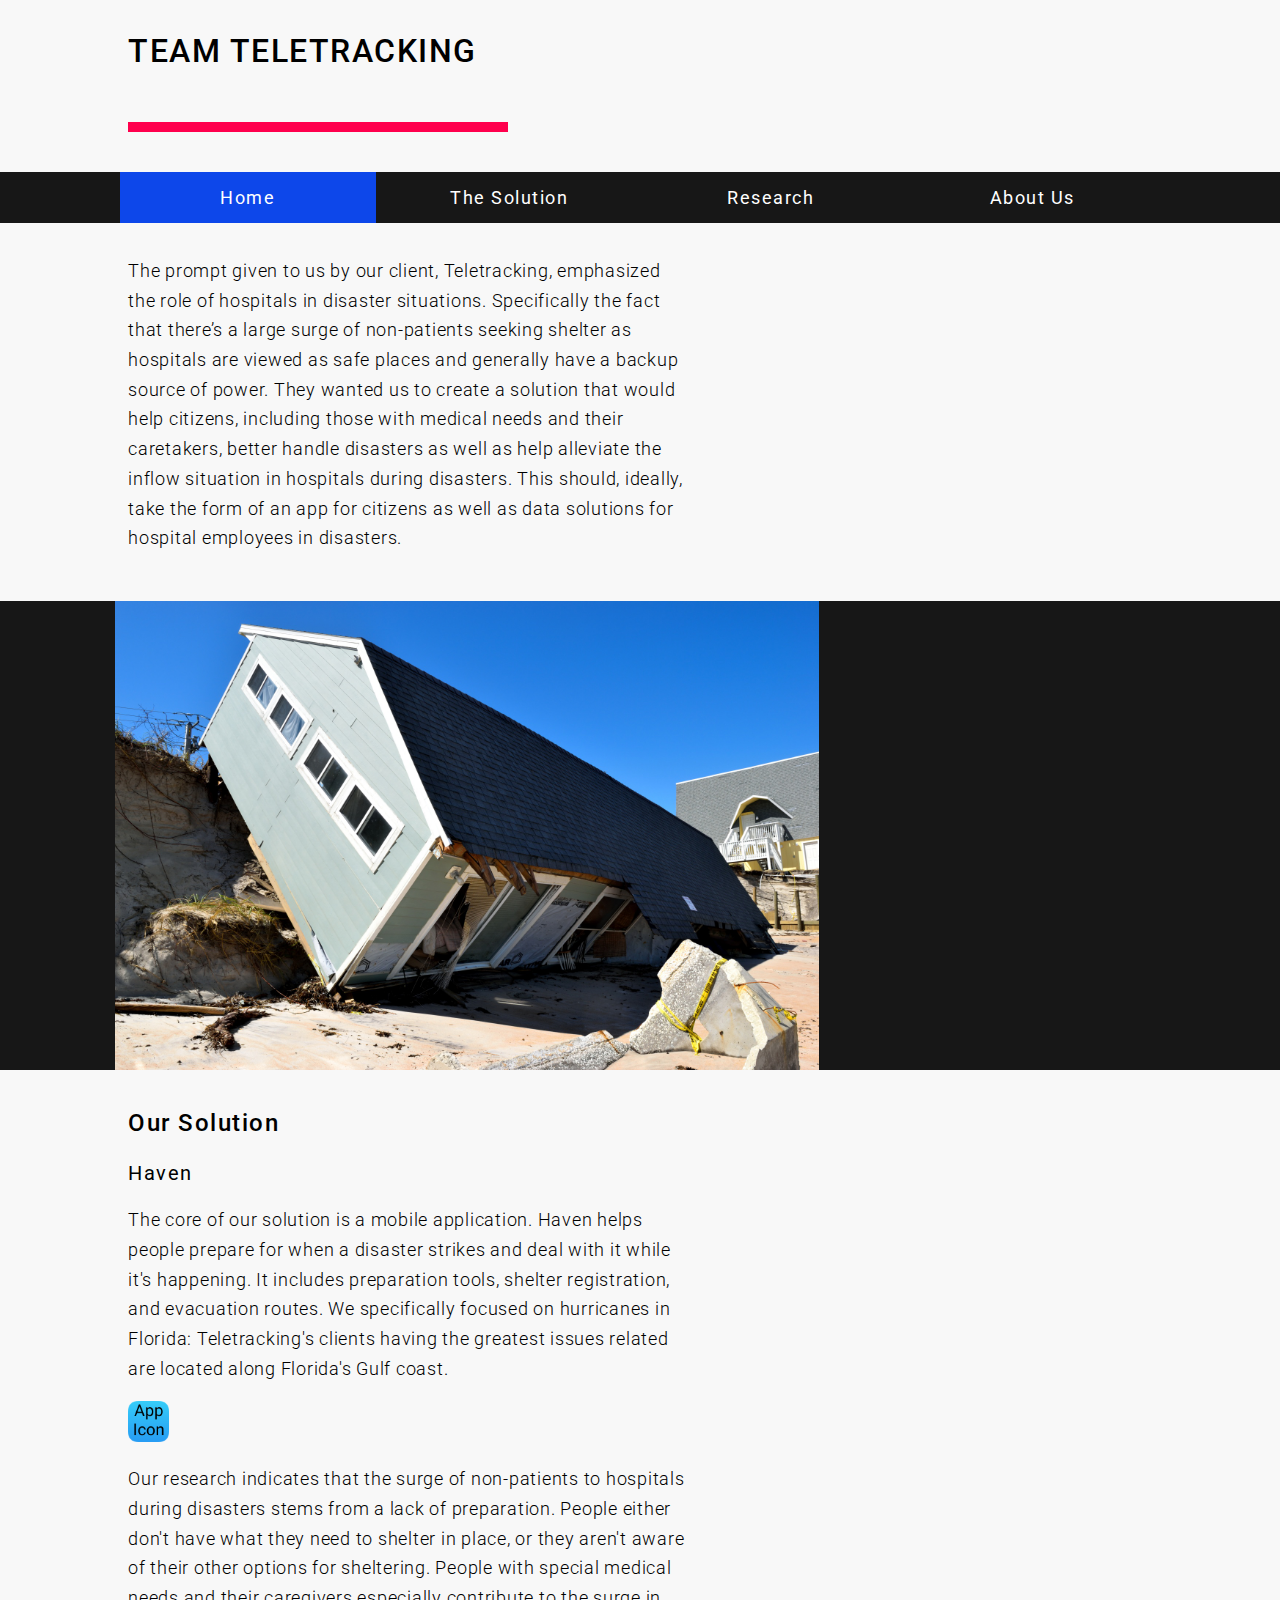
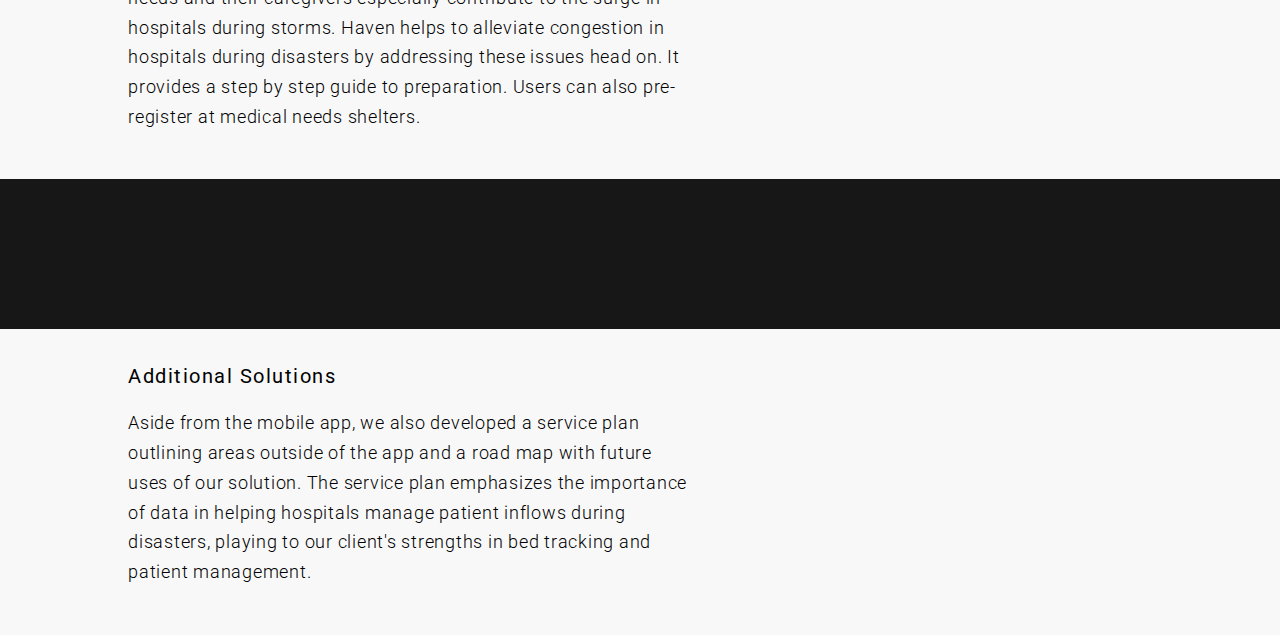
==== index.html @ e051af1b "Add files via upload" ====
<!DOCTYPE html>
<html>
    <head>
        <title>Home - Teletracking</title>
        <link rel="stylesheet" href="css/style.css" />
        <link href="https://fonts.googleapis.com/css?family=Roboto:300,300i,400,500" rel="stylesheet">
    </head>

    <body>
        <header>
            <div id="headerID">
                <p>TEAM TELETRACKING</p>

                <!-- Pink Bar -->
                <p><img id="pinkBar" src="images/pinkBar.png"/></p>
            </div>
        </header>

        <!-- Nav Bar -->
        <div id="navbar">
            <a href="index.html" class="active">Home</a>
            <a href="theSolution.html">The Solution</a>
            <a href="research.html">Research</a>
            <a href="aboutUs.html">About Us</a>
        </div>

        <!--  Quote
        <section id="quote">
            <div class="hQuote">"We didn't want to turn any uninjured people away, so we ended up with 1,000 more people than we expected"</div>
            <div class="hQuoteSource">Executive Director of Patient Capacity, Gulf Coast FL Hospital</div>
        </section> -->

        <!-- The Problem -->
        <section id="theProblem">
            <p class="text">The prompt given to us by our client, Teletracking, emphasized the role of hospitals in disaster situations. Specifically the fact that there’s a large surge of non-patients seeking shelter as hospitals are viewed as safe places and generally have a backup source of power. They wanted us to create a solution that would help citizens, including those with medical needs and their caretakers, better handle disasters as well as help alleviate the inflow situation in hospitals during disasters. This should, ideally, take the form of an app for citizens as well as data solutions for hospital employees in disasters.</p>
        </section>

        <!-- Break Banner -->
        <div class="banner"><image class="bannerImage" id="houseFall" src="images/house.jpg" alt=""/></div>

        <!-- App Summary-->
        <section id="theSolutionSummary">
            <p class="heading">Our Solution</p>
            <p class="subHeading">Haven</p>
            <p class="text">The core of our solution is a mobile application. Haven helps people prepare for when a disaster strikes and deal with it while it's happening. It includes preparation tools, shelter registration, and evacuation routes. We specifically focused on hurricanes in Florida: Teletracking's clients having the greatest issues related are located along Florida's Gulf coast.</p>
            <div class="appIcon"><img id="appIcon" src="images/appIcon.png"/></div>
            <p class="text">Our research indicates that the surge of non-patients to hospitals during disasters stems from a lack of preparation. People either don't have what they need to shelter in place, or they aren't aware of their other options for sheltering. People with special medical needs and their caregivers especially contribute to the surge in hospitals during storms. Haven helps to alleviate congestion in hospitals during disasters by addressing these issues head on. It provides a step by step guide to preparation.  Users can also pre-register at medical needs shelters.</p>
        </section>


        <!-- Break Banner -->
        <div class="banner"><video class="bannerImage" id="" src="videos/" type="video/mp4" alt=""/></div>

        <!-- Additional Solution Summary-->
        <section id="addSolutionSummary">
            <p class="subHeading">Additional Solutions</p>
            <p class="text">Aside from the mobile app, we also developed a service plan outlining areas outside of the app and a road map with future uses of our solution. The service plan emphasizes the importance of data in helping hospitals manage patient inflows during disasters, playing to our client's strengths in bed tracking and patient management.</p>
        </section>
    </body>

        <!-- javascript -->
        <script type="text/javascript" src="js/lightbox.js"></script>
        <script type="text/javascript" src="js/navbar.js"></script>
</html>
---- css/style.css ----
/*********** UNIVERSALS ************/
body {
    margin: 0;
    padding: 0;
    font-family: 'Roboto', sans-serif;
    letter-spacing: 1.5px;
    background-color: #F8F8F8;
}


/*********** HEADER ************/
header {
}

#headerID {
    font-weight: 500;
    font-size: 32px;
    padding-left: 10%;
}

#pinkBar {
    width: 380px;
}


/*********** NAV BAR ************/
#navbar{
    text-align: center;
    overflow: hidden;
    float: center;
    width: 100%;
    display: center;
    background-color: #171717;
}

#navbar a {
    display: inline-block;
    border: none;
    color: white;
    padding-top: 15px;
    padding-bottom: 15px;
    text-align: center;
    text-decoration: none;
    font-size: 18px;
    width: 20%;
}

#navbar a:hover {
    background-color: #C9C9C9;
    color: black;
}

#navbar a.active {
    background-color: #0D47EA;
    color: white;
}

/* Page content */
.content {
  padding: 16px;
}

/* The sticky class is added to the navbar with JS when it reaches its scroll position */
.sticky {
  position: fixed;
  top: 0;
  width: 100%;
}

/* Add some top padding to the page content to prevent sudden quick movement (as the navigation bar gets a new position at the top of the page (position:fixed and top:0) */
.sticky + .content {
  padding-top: 60px;
}


/*********** ALL BODY ************/
section {
    padding-left: 10%;
    padding-right: 10%;
    padding-top: 15px;
    padding-bottom: 30px;
}

.heading {
    font-size: 24px;
    font-weight: 500;
}

.subHeading {
    font-size: 20px;
    font-weight: 400;
}

.text {
    font-size: 18px;
    font-weight: 300;
    letter-spacing: .75px;
    line-height: 1.65;
    padding-right: 45%;
}

.blockList {
    display: grid;
}


/*********** LINKS ************/
.pageSections a {
    text-decoration: none;
    font-size: 20px;
    font-weight: 500;
    cursor: pointer;
}

.pageSections a:link {
    color: #0D47EA;
}

.pageSections a:visited {
    color: #0D47EA;
}

.pageSections a:hover {
    color: #C9C9C9;
}


/*********** BANNERS ************/
.banner{
    background-color: #171717;
}

.bannerImage{
    width: 60%;
    display: block;
    margin-left: 9%;
    margin-right: auto;
}

#houseFall{
    width: 55%;
}


/*********** FINDINGS SECTIONS ************/
.findings{
    background-color: #0D47EA;
}

.textF {
    color: #F8F8F8;
    font-size: 18px;
    font-weight: 300;
    letter-spacing: .75px;
    line-height: 1.65;
    padding-right: 45%;
}

#subHFind{
    color: white;
}





.titleWImage {
    display: inline;
}

#appIcon {
    width: 4%;
}

#imageApp{
    width: 80%;
}

li {
    font-size: 16px;
    font-weight: 200;
    margin: 8px;
}

#gifApp{
    width: 20%;
}

#working{
    width: 40%;
}

#servC{
    width: 75%;
}

#roadM{
    width: 75%;
}

#storyBoard{
    width: 55%;
}

#stakeholderMap{
    width: 65%;
}


/*********** ABOUT ************/
#team {
    height: 50%;
}

#ttl {
    max-width: 100%;
    height: auto;
}

#teleLogo {
    width: 50%;
}

#portrait{
    width: 40%;
}

.bio {
    padding-left: 0;
    padding-bottom: 20px;
}

.bio a {
    text-decoration: none;
    font-size: 20px;
    font-weight: 500;
    cursor: pointer;
}

.bio a:link {
    color: #0D47EA;
}

.bio a:visited {
    color: #0D47EA;
}

.bio a:hover {
    color: #C9C9C9;
}


/*********** LIGHTBOX ************/
.blocks{
    width: 80%;
    padding-top: 10%;
    padding-bottom: 10%;
}

.row > .column {
  padding: 0 0px;
}

.row:after {
  content: "";
  display: table;
  clear: both;
}

/* Create two equal columns that floats next to eachother */
.column {
  float: left;
  width: 35%;
}

/* The Modal (background) */
.modal {
  display: none;
  position: fixed;
  z-index: 1;
  padding-top: 100px;
  left: 0;
  top: 0;
  width: 100%;
  height: 100%;
  overflow: auto;
  background-color: black;
}

/* Modal Content */
.modal-content {
  position: relative;
  background-color: #fefefe;
  margin: auto;
  padding: 0;
  width: 90%;
  max-width: 1200px;
}

/* The Close Button */
.close {
  color: white;
  position: absolute;
  top: 10px;
  right: 25px;
  font-size: 35px;
  font-weight: bold;
}

.close:hover,
.close:focus {
  color: #999;
  text-decoration: none;
  cursor: pointer;
}

/* Hide the slides by default */
.mySlides {
  display: none;
}

/* Next & previous buttons */
.prev,
.next {
  cursor: pointer;
  position: absolute;
  top: 50%;
  width: auto;
  padding: 16px;
  margin-top: -50px;
  color: white;
  font-weight: bold;
  font-size: 20px;
  transition: 0.6s ease;
  border-radius: 0 3px 3px 0;
  user-select: none;
  -webkit-user-select: none;
}

/* Position the "next button" to the right */
.next {
  right: 0;
  border-radius: 3px 0 0 3px;
}

/* On hover, add a black background color with a little bit see-through */
.prev:hover,
.next:hover {
  background-color: rgba(0, 0, 0, 0.8);
}

/* Number text (1/3 etc) */
.numbertext {
  color: #f2f2f2;
  font-size: 12px;
  padding: 8px 12px;
  position: absolute;
  top: 0;
}

/* Caption text */
.caption-container {
  text-align: center;
  background-color: black;
  padding: 2px 16px;
  color: white;
}

img.demo {
  opacity: 0.6;
}

.active,
.demo:hover {
  opacity: 1;
}

img.hover-shadow {
  transition: 0.3s;
}

.hover-shadow:hover {
  box-shadow: 0 4px 8px 0 rgba(0, 0, 0, 0.2), 0 6px 20px 0 rgba(0, 0, 0, 0.19);
}


/*********** SMALLEST BREAK POINT ************/

/*********** SMALLER BREAK POINT ************/

/*********** LARGER BREAK POINT ************/
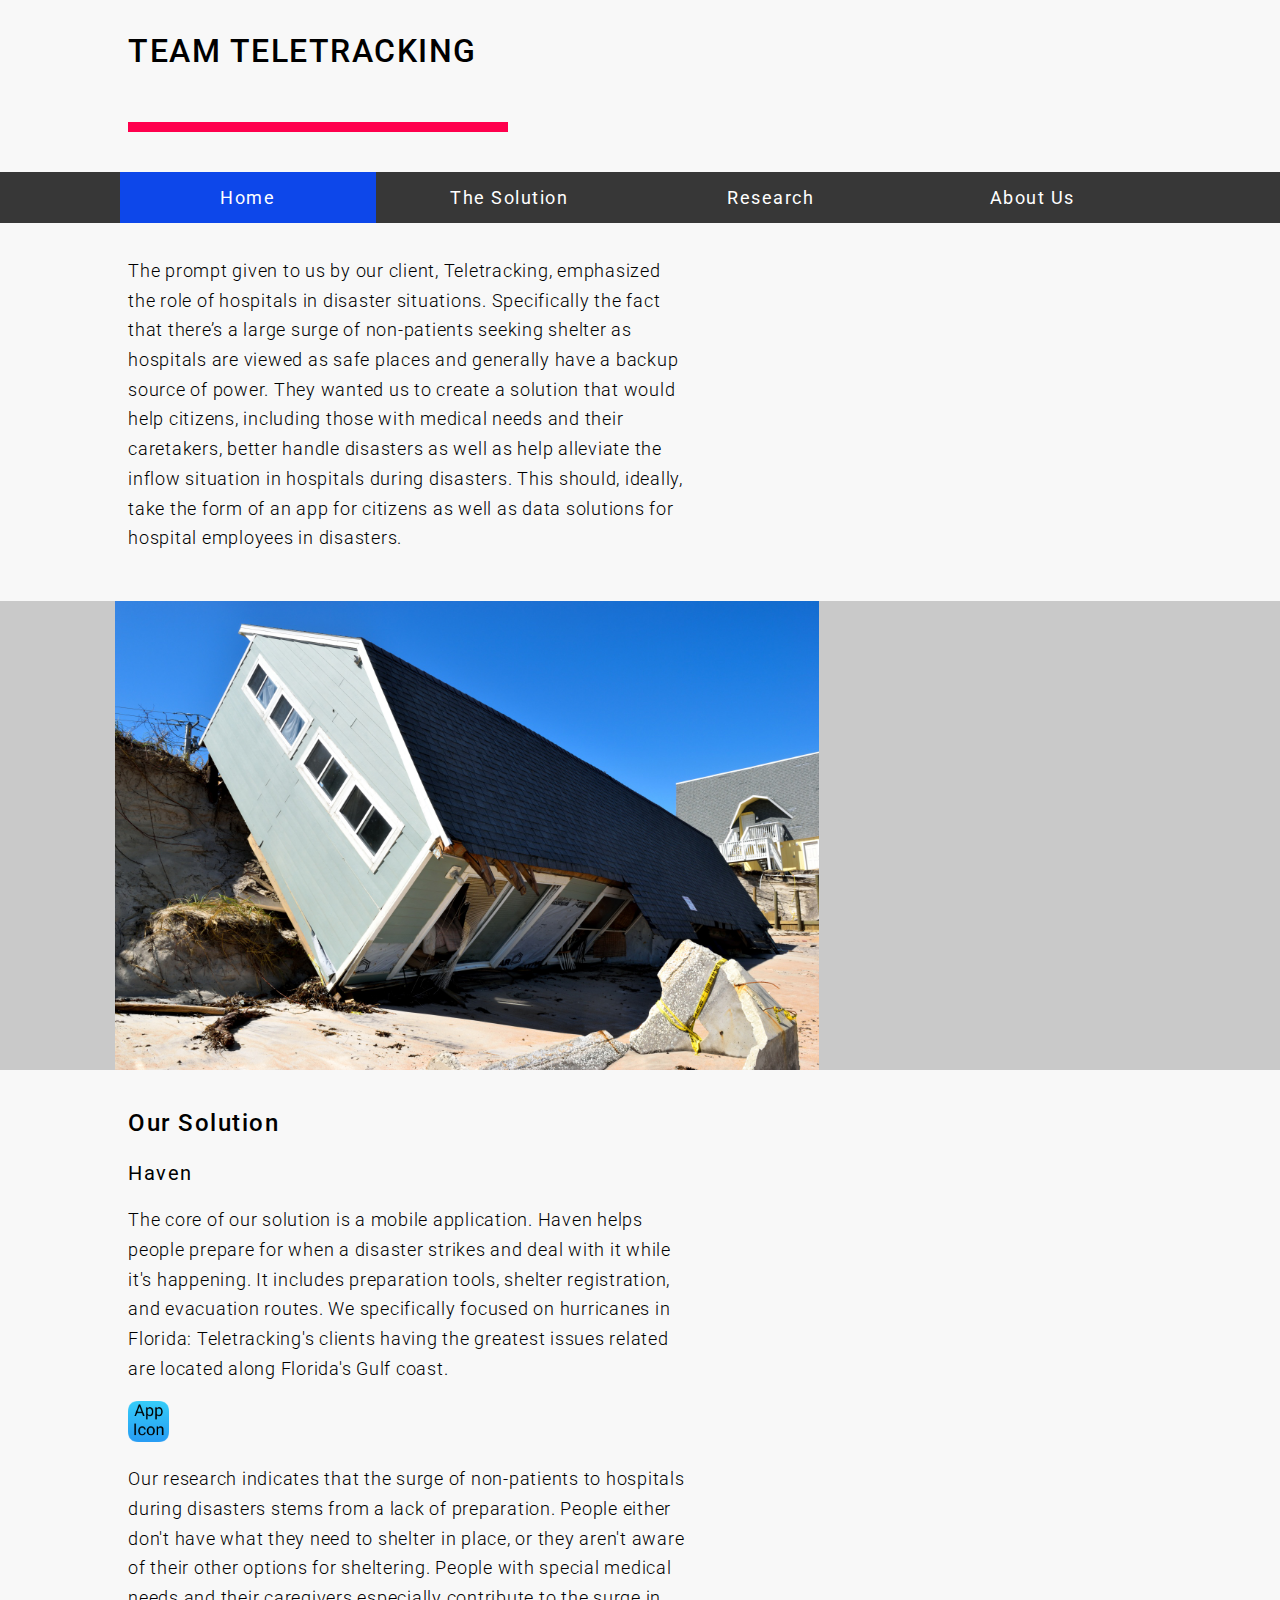
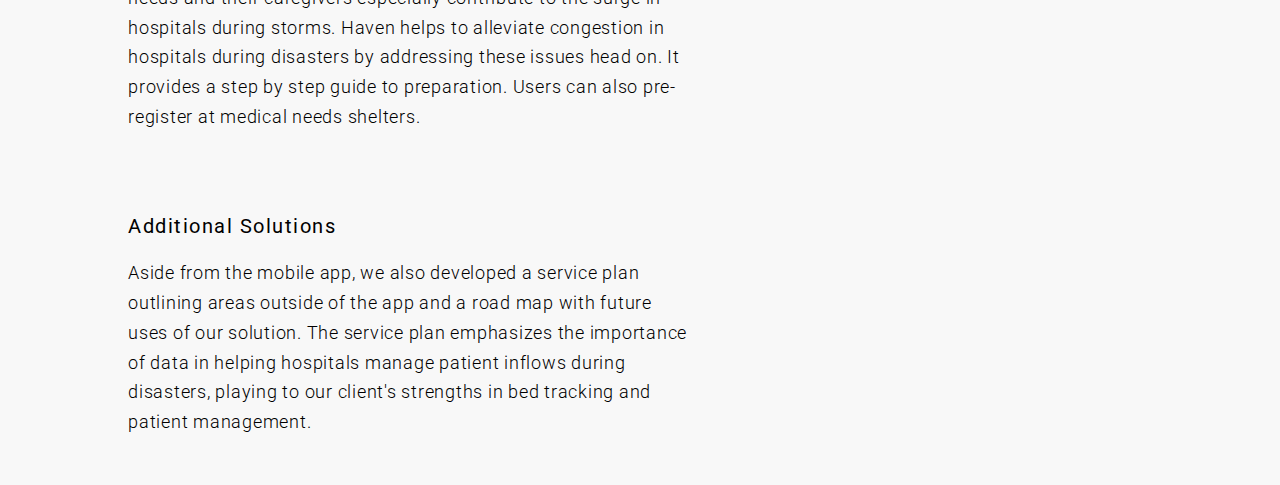
==== commit 9385a18f: "Add files via upload" ====
--- a/index.html
+++ b/index.html
@@ -49,7 +49,7 @@
 
 
         <!-- Break Banner -->
-        <div class="banner"><video class="bannerImage" id="" src="videos/" type="video/mp4" alt=""/></div>
+        <div class="banner"><image class="bannerImage" id="" src="images/.jpg" alt=""/></div>
 
         <!-- Additional Solution Summary-->
         <section id="addSolutionSummary">
@@ -59,6 +59,7 @@
     </body>
 
         <!-- javascript -->
-        <script type="text/javascript" src="js/lightbox.js"></script>
         <script type="text/javascript" src="js/navbar.js"></script>
+        <script src="https://ajax.googleapis.com/ajax/libs/jquery/3.3.1/jquery.min.js"></script>
+        <script type="text/javascript" src="js/scroll.js"></script>
 </html>--- a/css/style.css
+++ b/css/style.css
@@ -30,7 +30,7 @@
     float: center;
     width: 100%;
     display: center;
-    background-color: #171717;
+    background-color: #373737;
 }
 
 #navbar a {
@@ -127,7 +127,7 @@
 
 /*********** BANNERS ************/
 .banner{
-    background-color: #171717;
+    background-color: #C9C9C9;
 }
 
 .bannerImage{
@@ -255,53 +255,54 @@
     width: 80%;
     padding-top: 10%;
     padding-bottom: 10%;
+    cursor: pointer;
 }
 
 .row > .column {
-  padding: 0 0px;
+    padding: 0 0px;
 }
 
 .row:after {
-  content: "";
-  display: table;
-  clear: both;
+    content: "";
+    display: table;
+    clear: both;
 }
 
 /* Create two equal columns that floats next to eachother */
 .column {
-  float: left;
-  width: 35%;
+    float: left;
+    width: 35%;
 }
 
 /* The Modal (background) */
 .modal {
-  display: none;
-  position: fixed;
-  z-index: 1;
-  padding-top: 100px;
-  left: 0;
-  top: 0;
-  width: 100%;
-  height: 100%;
-  overflow: auto;
-  background-color: black;
+    display: none;
+    position: fixed;
+    z-index: 1;
+    padding-top: 5%;
+    left: 0;
+    top: 0;
+    width: 100%;
+    height: 100%;
+    overflow: auto;
+    background-color: #f8f8f8;
 }
 
 /* Modal Content */
-.modal-content {
+.modal-content {/*
   position: relative;
-  background-color: #fefefe;
+  background-color: #f8f8f8;
   margin: auto;
-  padding: 0;
-  width: 90%;
-  max-width: 1200px;
+  padding-left: 30%;
+  width: 65%;
+  max-width: 1000px;*/
 }
 
 /* The Close Button */
 .close {
-  color: white;
+  color: black;
   position: absolute;
-  top: 10px;
+  top: 1%;
   right: 25px;
   font-size: 35px;
   font-weight: bold;
@@ -309,14 +310,45 @@
 
 .close:hover,
 .close:focus {
-  color: #999;
+  color: #0D47EA;
   text-decoration: none;
   cursor: pointer;
 }
 
+.columnT {
+  float: left;
+  width: 38%;
+}
+
+.columnI {
+  float: left;
+  width: 62%;
+}
+
+/* Inset title */
+.insetTitle {
+  color: black;
+  background-color: #f8f8f8;
+  font-size: 24px;
+  padding-left: 10%;
+  padding-right: 10%;
+}
+
+/* Inset text */
+.insetText {
+  color: black;
+  background-color: #f8f8f8;
+  font-size: 18px;
+  padding-left: 10%;
+  padding-right: 10%;
+}
+
 /* Hide the slides by default */
-.mySlides {
-  display: none;
+.cardImg {
+  position: relative;
+  background-color: #f8f8f8;
+  margin: auto;
+  max-width: 1000px;
 }
 
 /* Next & previous buttons */
@@ -324,14 +356,13 @@
 .next {
   cursor: pointer;
   position: absolute;
-  top: 50%;
+  top: 35%;
   width: auto;
   padding: 16px;
   margin-top: -50px;
-  color: white;
+  color: black;
   font-weight: bold;
   font-size: 20px;
-  transition: 0.6s ease;
   border-radius: 0 3px 3px 0;
   user-select: none;
   -webkit-user-select: none;
@@ -346,24 +377,16 @@
 /* On hover, add a black background color with a little bit see-through */
 .prev:hover,
 .next:hover {
-  background-color: rgba(0, 0, 0, 0.8);
-}
-
-/* Number text (1/3 etc) */
-.numbertext {
-  color: #f2f2f2;
-  font-size: 12px;
-  padding: 8px 12px;
-  position: absolute;
-  top: 0;
+  background-color: rgba(55, 55, 55, 0.35);
 }
 
 /* Caption text */
 .caption-container {
-  text-align: center;
-  background-color: black;
-  padding: 2px 16px;
-  color: white;
+    position: left;
+    text-align: left;
+    background-color: black;
+    padding: 2px 16px;
+    color: white;
 }
 
 img.demo {
@@ -384,6 +407,18 @@
 }
 
 
+/*********** SCROLL ************/
+ <style>
+body, html, .main {
+    height: 100%;
+}
+
+section {
+    min-height: 100%;
+}
+
+
+
 /*********** SMALLEST BREAK POINT ************/
 
 /*********** SMALLER BREAK POINT ************/
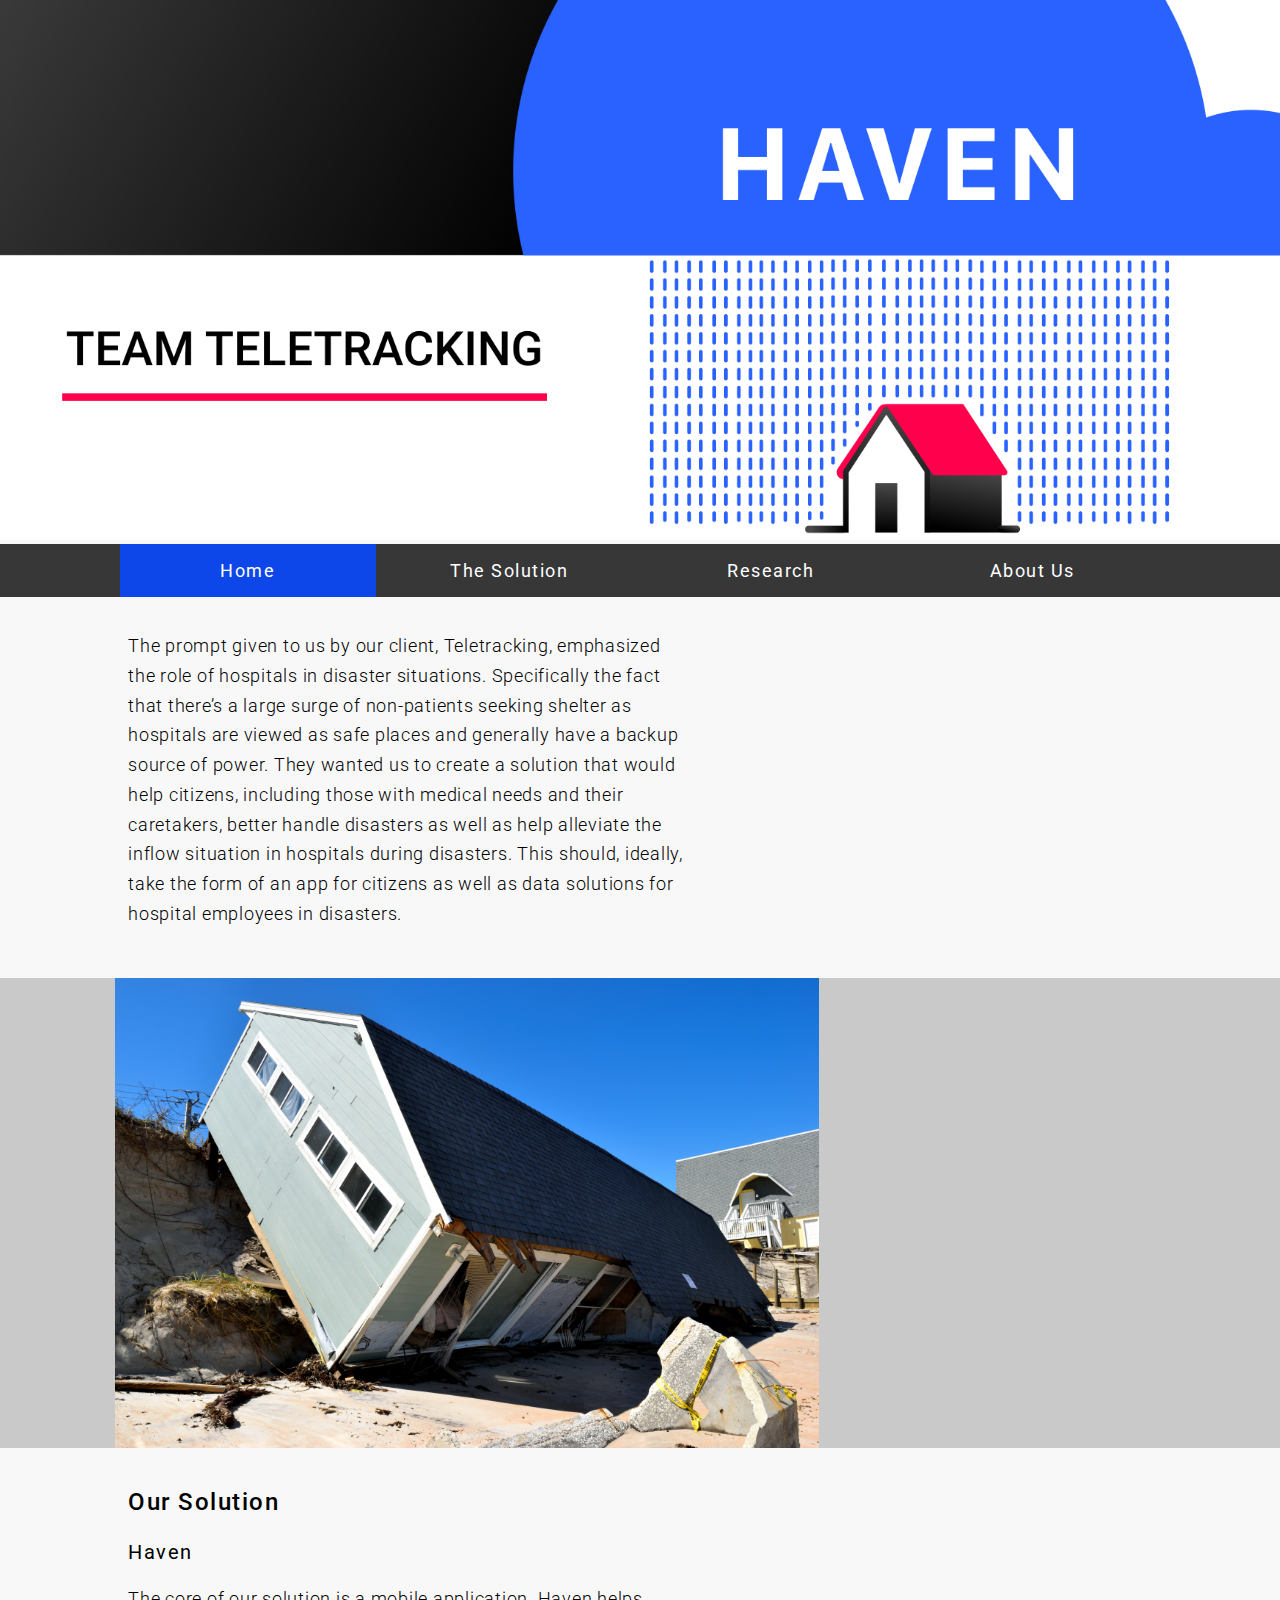
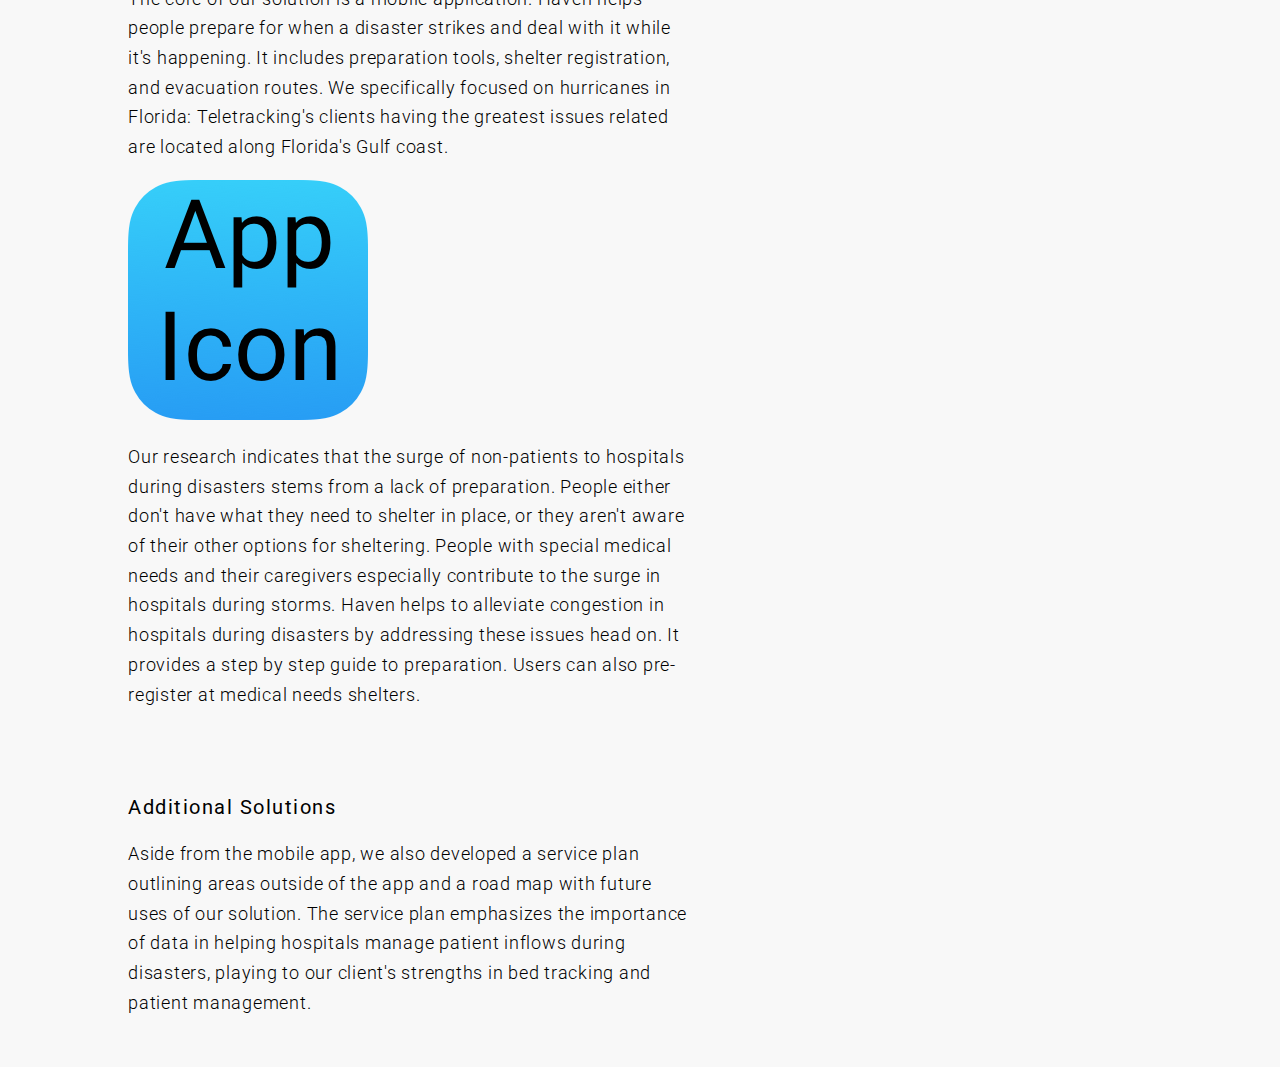
==== commit 4b3ae9f6: "Add files via upload" ====
--- a/index.html
+++ b/index.html
@@ -8,12 +8,7 @@
 
     <body>
         <header>
-            <div id="headerID">
-                <p>TEAM TELETRACKING</p>
-
-                <!-- Pink Bar -->
-                <p><img id="pinkBar" src="images/pinkBar.png"/></p>
-            </div>
+            <img id="headerImg" src="images/headers/home.jpg"/>
         </header>
 
         <!-- Nav Bar -->
--- a/css/style.css
+++ b/css/style.css
@@ -12,14 +12,8 @@
 header {
 }
 
-#headerID {
-    font-weight: 500;
-    font-size: 32px;
-    padding-left: 10%;
-}
-
-#pinkBar {
-    width: 380px;
+#headerImg {
+    max-width: 100%;
 }
 
 
@@ -31,17 +25,18 @@
     width: 100%;
     display: center;
     background-color: #373737;
+    z-index: 1;
 }
 
 #navbar a {
     display: inline-block;
     border: none;
     color: white;
-    padding-top: 15px;
-    padding-bottom: 15px;
+    padding-top: 1rem;
+    padding-bottom: 1rem;
     text-align: center;
     text-decoration: none;
-    font-size: 18px;
+    font-size: 1.125rem;
     width: 20%;
 }
 
@@ -57,7 +52,7 @@
 
 /* Page content */
 .content {
-  padding: 16px;
+  padding: 1rem;
 }
 
 /* The sticky class is added to the navbar with JS when it reaches its scroll position */
@@ -69,45 +64,42 @@
 
 /* Add some top padding to the page content to prevent sudden quick movement (as the navigation bar gets a new position at the top of the page (position:fixed and top:0) */
 .sticky + .content {
-  padding-top: 60px;
+  padding-top: 3.75rem;
 }
 
 
 /*********** ALL BODY ************/
 section {
+    position: relative;
     padding-left: 10%;
     padding-right: 10%;
-    padding-top: 15px;
-    padding-bottom: 30px;
+    padding-top: 1rem;
+    padding-bottom: 2rem;
 }
 
 .heading {
-    font-size: 24px;
+    font-size: 1.5rem;
     font-weight: 500;
 }
 
 .subHeading {
-    font-size: 20px;
+    font-size: 1.25rem;
     font-weight: 400;
 }
 
 .text {
-    font-size: 18px;
+    font-size: 1.125rem;
     font-weight: 300;
-    letter-spacing: .75px;
-    line-height: 1.65;
+    letter-spacing: 0.046875rem;
+    line-height: 1.65em;
     padding-right: 45%;
-}
-
-.blockList {
-    display: grid;
 }
 
 
 /*********** LINKS ************/
 .pageSections a {
     text-decoration: none;
-    font-size: 20px;
+    font-size: 1.25rem;
     font-weight: 500;
     cursor: pointer;
 }
@@ -127,6 +119,7 @@
 
 /*********** BANNERS ************/
 .banner{
+    position: relative;
     background-color: #C9C9C9;
 }
 
@@ -144,15 +137,16 @@
 
 /*********** FINDINGS SECTIONS ************/
 .findings{
+    position: relative;
     background-color: #0D47EA;
 }
 
 .textF {
     color: #F8F8F8;
-    font-size: 18px;
+    font-size: 1.125rem;
     font-weight: 300;
-    letter-spacing: .75px;
-    line-height: 1.65;
+    letter-spacing: 0.046875rem;
+    line-height: 1.65rem;
     padding-right: 45%;
 }
 
@@ -160,7 +154,7 @@
     color: white;
 }
 
-
+/*
 
 
 
@@ -177,9 +171,9 @@
 }
 
 li {
-    font-size: 16px;
+    font-size: 1rem;
     font-weight: 200;
-    margin: 8px;
+    margin: .5rem;
 }
 
 #gifApp{
@@ -205,7 +199,7 @@
 #stakeholderMap{
     width: 65%;
 }
-
+*/
 
 /*********** ABOUT ************/
 #team {
@@ -227,12 +221,12 @@
 
 .bio {
     padding-left: 0;
-    padding-bottom: 20px;
+    padding-bottom: 1.25rem;
 }
 
 .bio a {
     text-decoration: none;
-    font-size: 20px;
+    font-size: 1.25rem;
     font-weight: 500;
     cursor: pointer;
 }
@@ -251,11 +245,34 @@
 
 
 /*********** LIGHTBOX ************/
+.blockCont{
+    position: relative;
+    width: 80%;
+    margin-top: 10%;
+    margin-bottom: 10%;
+    cursor: pointer;
+}
+
 .blocks{
-    width: 80%;
-    padding-top: 10%;
-    padding-bottom: 10%;
-    cursor: pointer;
+    width: 100%;
+}
+
+.blockText{
+    position: absolute;
+    color: #f8f8f8;
+    font-style: italic;
+    font-size: 1.5rem;
+    line-height: 2.5rem;
+    margin-top: 4rem;
+    margin-left: 2rem;
+    margin-right: 2.5rem;
+}
+
+.blocks hover-shadow {
+  transition: 0.3s;
+}
+
+.blocks:hover {
 }
 
 .row > .column {
@@ -278,14 +295,14 @@
 .modal {
     display: none;
     position: fixed;
-    z-index: 1;
+    z-index: 2;
     padding-top: 5%;
     left: 0;
     top: 0;
     width: 100%;
     height: 100%;
     overflow: auto;
-    background-color: #f8f8f8;
+    background-color: rgba(55,55,55, 0.99)
 }
 
 /* Modal Content */
@@ -300,55 +317,63 @@
 
 /* The Close Button */
 .close {
-  color: black;
-  position: absolute;
-  top: 1%;
-  right: 25px;
-  font-size: 35px;
-  font-weight: bold;
+    color: #f8f8f8;
+    position: absolute;
+    top: 1%;
+    right: 1.5625rem;
+    font-size: 2.25rem;
+    font-weight: bold;
 }
 
 .close:hover,
 .close:focus {
-  color: #0D47EA;
-  text-decoration: none;
-  cursor: pointer;
+    color: #0D47EA;
+    text-decoration: none;
+    cursor: pointer;
 }
 
 .columnT {
-  float: left;
-  width: 38%;
+    float: left;
+    width: 35%;
 }
 
 .columnI {
-  float: left;
-  width: 62%;
+    float: left;
+    width: 65%;
 }
 
 /* Inset title */
 .insetTitle {
-  color: black;
-  background-color: #f8f8f8;
-  font-size: 24px;
-  padding-left: 10%;
-  padding-right: 10%;
+    color: #f8f8f8;
+    background-color: rgba(55,55,55, 0.95);
+    font-size: 1.5rem;
+    padding-left: 3rem;
+    padding-right: 10%;
 }
 
 /* Inset text */
 .insetText {
-  color: black;
-  background-color: #f8f8f8;
-  font-size: 18px;
-  padding-left: 10%;
-  padding-right: 10%;
+    color: #f8f8f8;
+    background-color: rgba(55,55,55, 0.95);
+    font-size: 1.125rem;
+    padding-left: 3rem;
+    padding-right: 10%;
 }
 
 /* Hide the slides by default */
 .cardImg {
-  position: relative;
-  background-color: #f8f8f8;
-  margin: auto;
-  max-width: 1000px;
+    position: relative;
+    background-color: rgba(55,55,55, 0.99);
+    margin: auto;
+    padding-right: 5%;
+}
+
+.cardImg2 {
+    position: relative;
+    background-color: rgba(55,55,55, 0.99);
+    margin: auto;
+    padding-left: 5%;
+    padding-right: 5%;
 }
 
 /* Next & previous buttons */
@@ -358,11 +383,11 @@
   position: absolute;
   top: 35%;
   width: auto;
-  padding: 16px;
-  margin-top: -50px;
-  color: black;
+  padding: 1rem;
+  margin-top: -3.125rem;
+  color: #f8f8f8;
   font-weight: bold;
-  font-size: 20px;
+  font-size: 1.25rem;
   border-radius: 0 3px 3px 0;
   user-select: none;
   -webkit-user-select: none;
@@ -371,16 +396,17 @@
 /* Position the "next button" to the right */
 .next {
   right: 0;
-  border-radius: 3px 0 0 3px;
+  border-radius: 0.1875rem 0 0 0.1875rem;
 }
 
 /* On hover, add a black background color with a little bit see-through */
 .prev:hover,
 .next:hover {
-  background-color: rgba(55, 55, 55, 0.35);
-}
-
-/* Caption text */
+    color: #0D47EA;
+    background-color: rgba(248,248,248, 0.75);
+}
+
+/* Caption text
 .caption-container {
     position: left;
     text-align: left;
@@ -396,15 +422,7 @@
 .active,
 .demo:hover {
   opacity: 1;
-}
-
-img.hover-shadow {
-  transition: 0.3s;
-}
-
-.hover-shadow:hover {
-  box-shadow: 0 4px 8px 0 rgba(0, 0, 0, 0.2), 0 6px 20px 0 rgba(0, 0, 0, 0.19);
-}
+} */
 
 
 /*********** SCROLL ************/
@@ -418,9 +436,9 @@
 }
 
 
+/*********** SMALLER BREAK POINT ************/
+
 
 /*********** SMALLEST BREAK POINT ************/
 
-/*********** SMALLER BREAK POINT ************/
-
-/*********** LARGER BREAK POINT ************/+
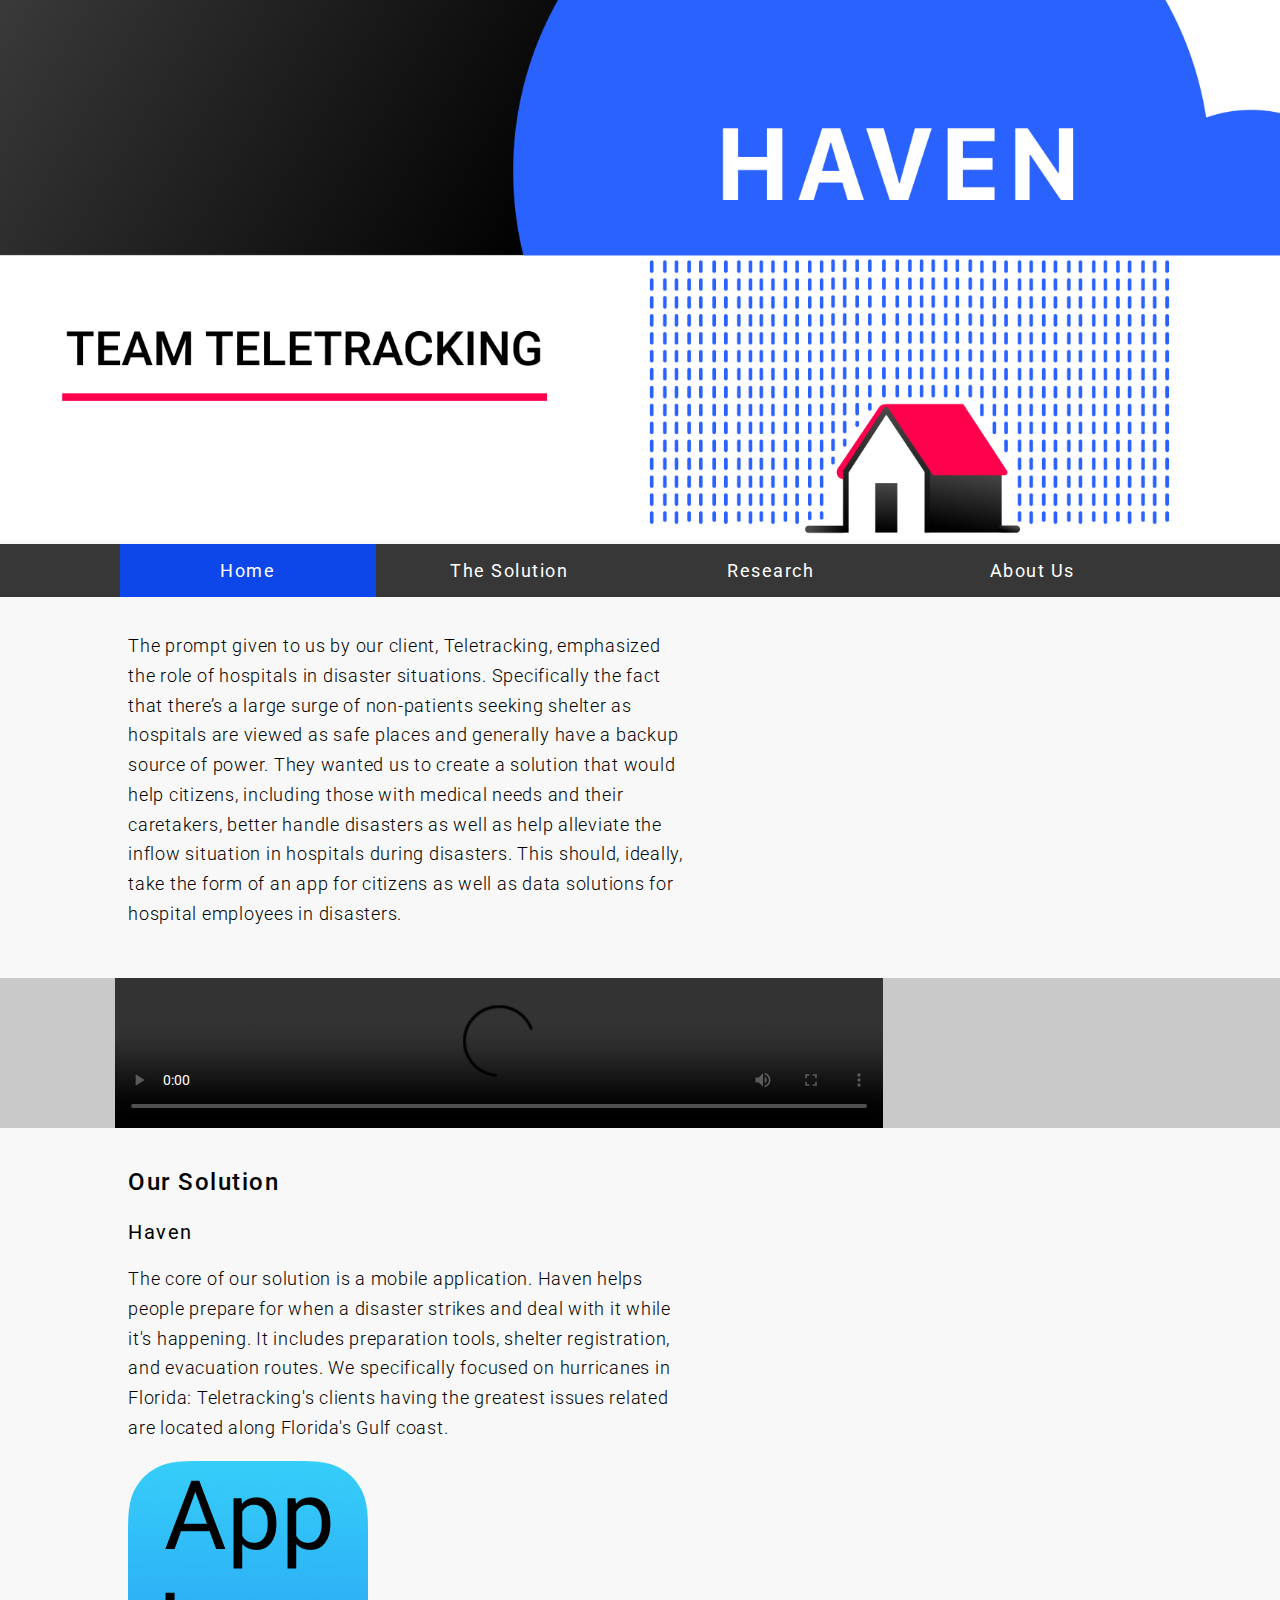
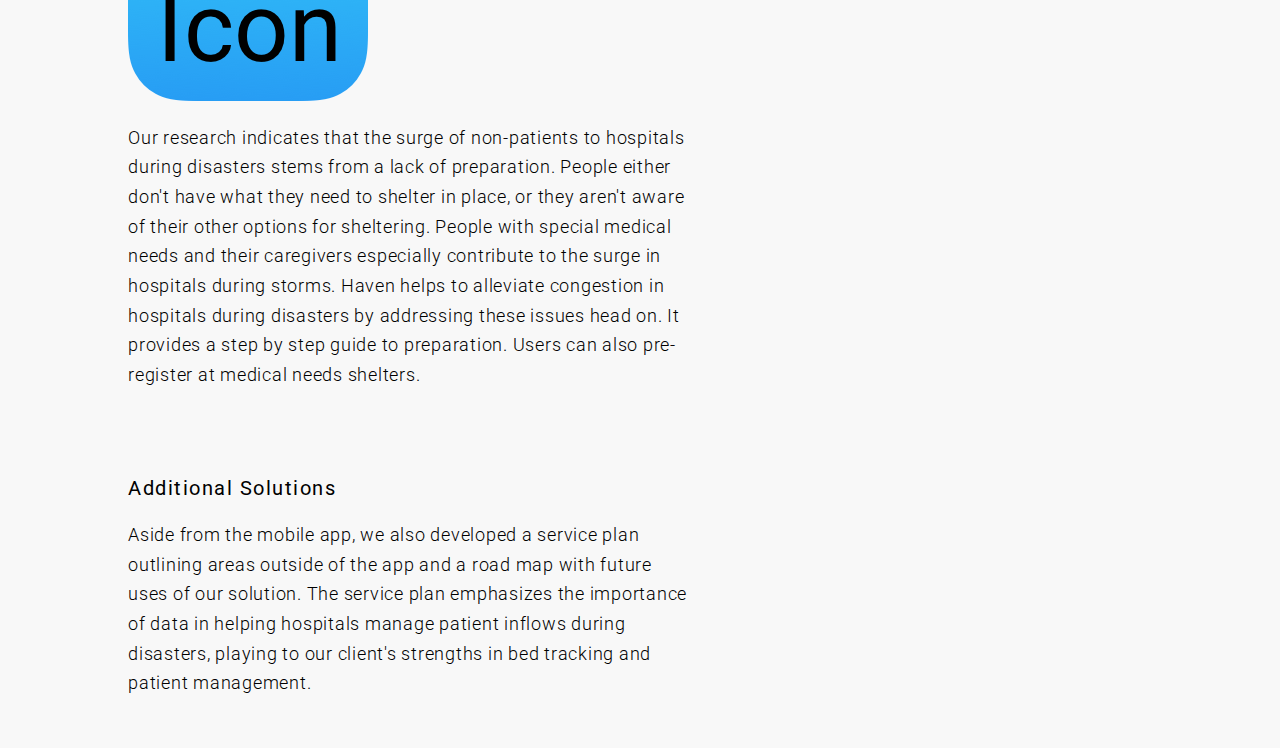
==== commit f5fb3bed: "Add files via upload" ====
--- a/index.html
+++ b/index.html
@@ -31,7 +31,11 @@
         </section>
 
         <!-- Break Banner -->
-        <div class="banner"><image class="bannerImage" id="houseFall" src="images/house.jpg" alt=""/></div>
+        <div class="banner">
+            <video class="bannerImage" controls/>
+                <source src="videos/opening.mp4" type="video/mp4"/>
+            </video>
+        </div>
 
         <!-- App Summary-->
         <section id="theSolutionSummary">
@@ -51,10 +55,11 @@
             <p class="subHeading">Additional Solutions</p>
             <p class="text">Aside from the mobile app, we also developed a service plan outlining areas outside of the app and a road map with future uses of our solution. The service plan emphasizes the importance of data in helping hospitals manage patient inflows during disasters, playing to our client's strengths in bed tracking and patient management.</p>
         </section>
-    </body>
+
 
         <!-- javascript -->
         <script type="text/javascript" src="js/navbar.js"></script>
         <script src="https://ajax.googleapis.com/ajax/libs/jquery/3.3.1/jquery.min.js"></script>
         <script type="text/javascript" src="js/scroll.js"></script>
+    </body>
 </html>--- a/css/style.css
+++ b/css/style.css
@@ -55,16 +55,14 @@
   padding: 1rem;
 }
 
-/* The sticky class is added to the navbar with JS when it reaches its scroll position */
 .sticky {
   position: fixed;
   top: 0;
   width: 100%;
 }
 
-/* Add some top padding to the page content to prevent sudden quick movement (as the navigation bar gets a new position at the top of the page (position:fixed and top:0) */
 .sticky + .content {
-  padding-top: 3.75rem;
+    padding-top: 3.75rem;
 }
 
 
@@ -155,9 +153,6 @@
 }
 
 /*
-
-
-
 .titleWImage {
     display: inline;
 }
@@ -200,6 +195,7 @@
     width: 65%;
 }
 */
+
 
 /*********** ABOUT ************/
 #team {
@@ -285,7 +281,7 @@
     clear: both;
 }
 
-/* Create two equal columns that floats next to eachother */
+/* Create two equal columns that float next to eachother */
 .column {
     float: left;
     width: 35%;
@@ -305,7 +301,6 @@
     background-color: rgba(55,55,55, 0.99)
 }
 
-/* Modal Content */
 .modal-content {/*
   position: relative;
   background-color: #f8f8f8;
@@ -315,7 +310,6 @@
   max-width: 1000px;*/
 }
 
-/* The Close Button */
 .close {
     color: #f8f8f8;
     position: absolute;
@@ -342,7 +336,6 @@
     width: 65%;
 }
 
-/* Inset title */
 .insetTitle {
     color: #f8f8f8;
     background-color: rgba(55,55,55, 0.95);
@@ -351,7 +344,6 @@
     padding-right: 10%;
 }
 
-/* Inset text */
 .insetText {
     color: #f8f8f8;
     background-color: rgba(55,55,55, 0.95);
@@ -360,7 +352,6 @@
     padding-right: 10%;
 }
 
-/* Hide the slides by default */
 .cardImg {
     position: relative;
     background-color: rgba(55,55,55, 0.99);
@@ -379,31 +370,29 @@
 /* Next & previous buttons */
 .prev,
 .next {
-  cursor: pointer;
-  position: absolute;
-  top: 35%;
-  width: auto;
-  padding: 1rem;
-  margin-top: -3.125rem;
-  color: #f8f8f8;
-  font-weight: bold;
-  font-size: 1.25rem;
-  border-radius: 0 3px 3px 0;
-  user-select: none;
-  -webkit-user-select: none;
-}
-
-/* Position the "next button" to the right */
+    cursor: pointer;
+    position: absolute;
+    top: 35%;
+      width: auto;
+      padding: 1rem;
+      margin-top: -3.125rem;
+      color: #f8f8f8;
+      font-weight: bold;
+      font-size: 1.25rem;
+      border-radius: 0 3px 3px 0;
+      user-select: none;
+      -webkit-user-select: none;
+}
+
 .next {
-  right: 0;
-  border-radius: 0.1875rem 0 0 0.1875rem;
-}
-
-/* On hover, add a black background color with a little bit see-through */
+      right: 0;
+      border-radius: 0.1875rem 0 0 0.1875rem;
+}
+
 .prev:hover,
 .next:hover {
-    color: #0D47EA;
-    background-color: rgba(248,248,248, 0.75);
+    color: rgb(248,248,248);
+    background-color: rgba(13,71,234, 0.75);
 }
 
 /* Caption text
@@ -415,10 +404,6 @@
     color: white;
 }
 
-img.demo {
-  opacity: 0.6;
-}
-
 .active,
 .demo:hover {
   opacity: 1;
@@ -437,8 +422,19 @@
 
 
 /*********** SMALLER BREAK POINT ************/
+@media screen and (max-width: 770px){
+    .text{
+        padding-right: 0;
+    }
+
+    .textF{
+        padding-right: 0;
+    }
 
 
 /*********** SMALLEST BREAK POINT ************/
 
 
+/*********** LARGEST BREAK POINT ************/
+
+
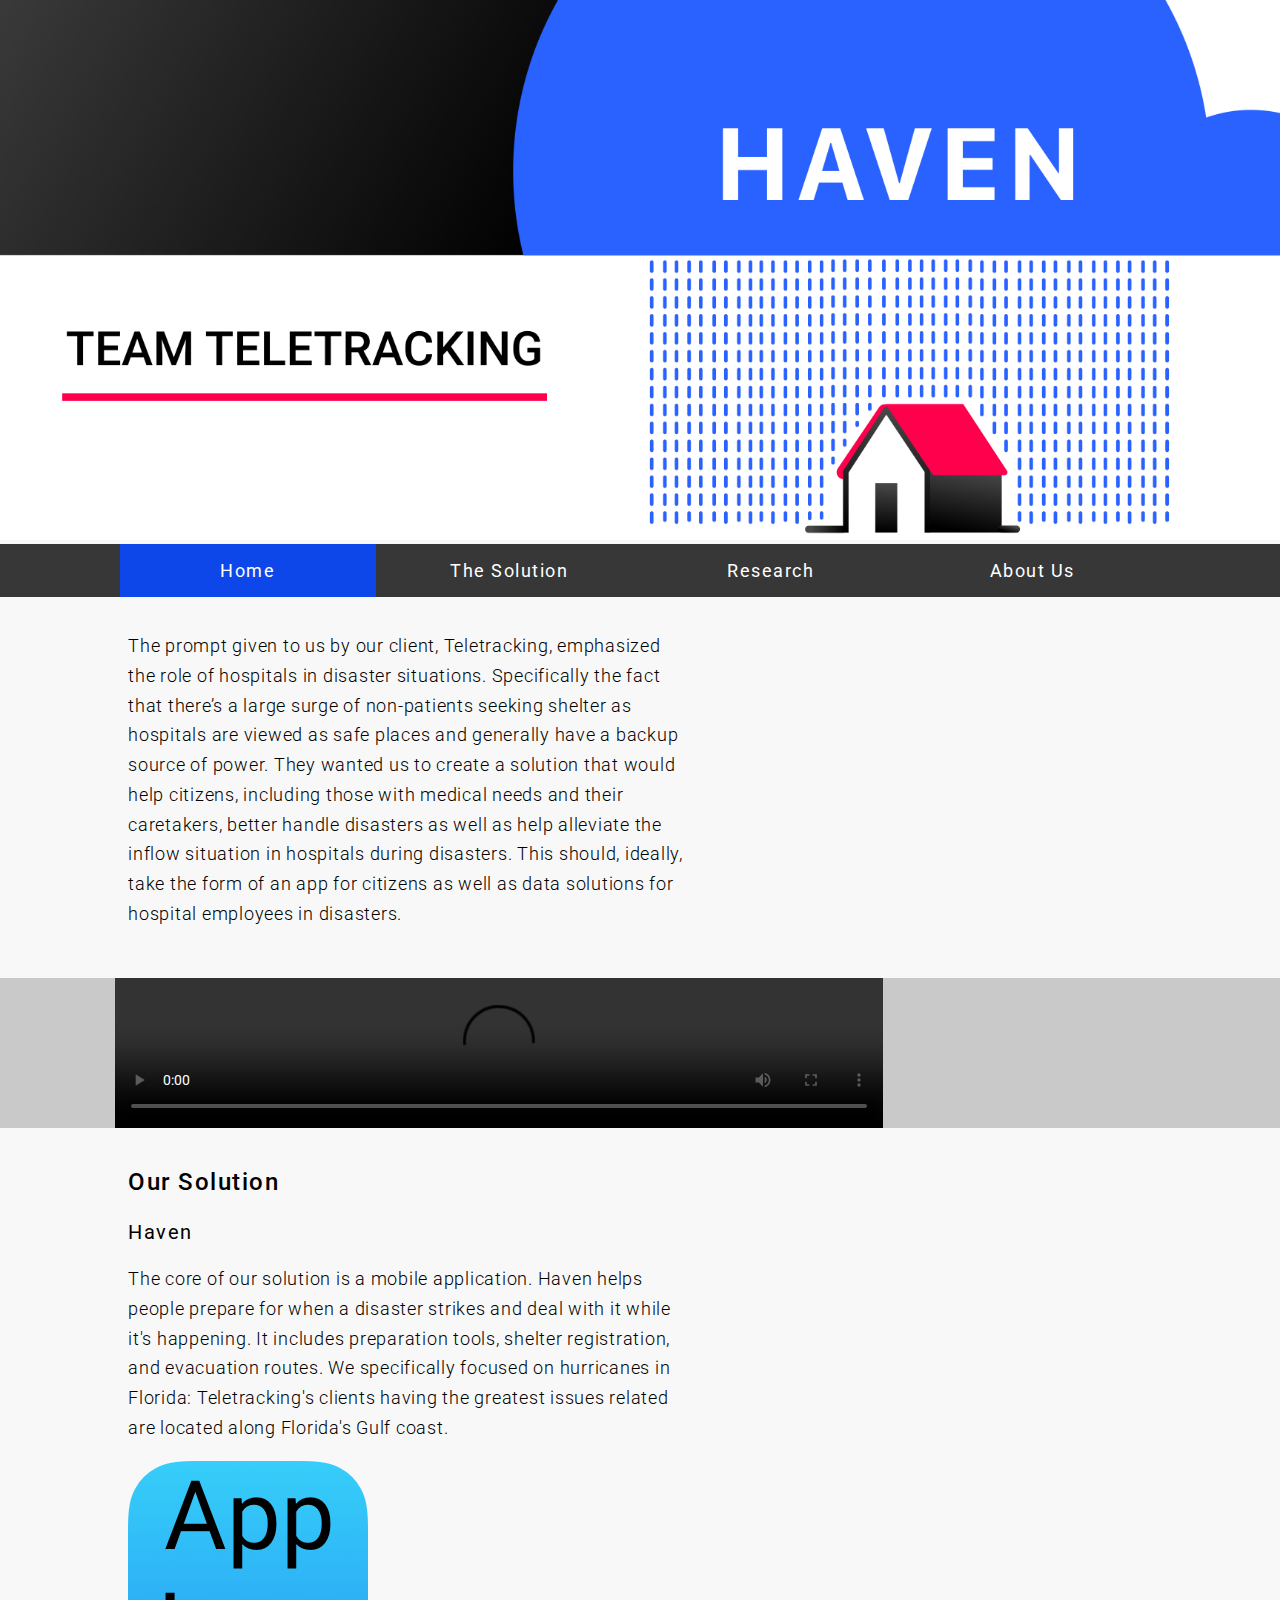
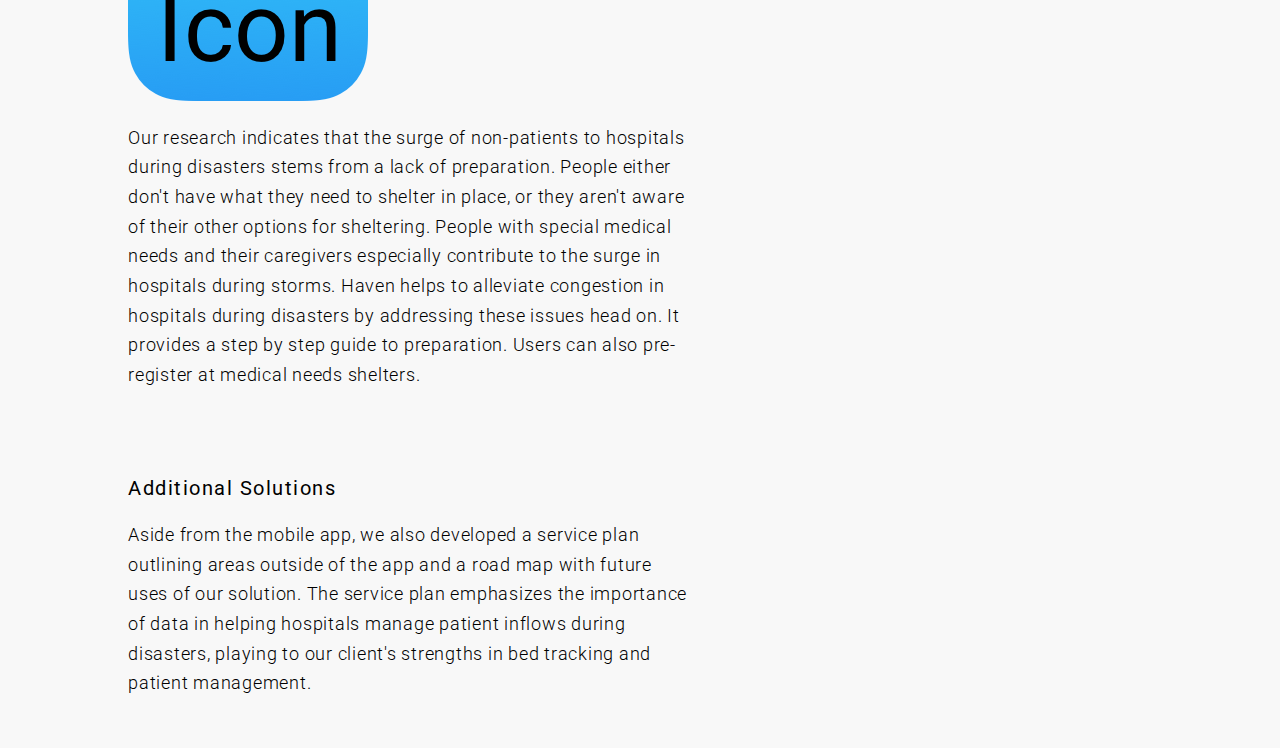
==== commit 57bb29e8: "Add files via upload" ====
--- a/index.html
+++ b/index.html
@@ -2,6 +2,7 @@
 <html>
     <head>
         <title>Home - Teletracking</title>
+        <meta name="viewport" content="width=device-width, initial-scale=1.0">
         <link rel="stylesheet" href="css/style.css" />
         <link href="https://fonts.googleapis.com/css?family=Roboto:300,300i,400,500" rel="stylesheet">
     </head>
--- a/css/style.css
+++ b/css/style.css
@@ -3,7 +3,7 @@
     margin: 0;
     padding: 0;
     font-family: 'Roboto', sans-serif;
-    letter-spacing: 1.5px;
+    letter-spacing: 0.09375rem;
     background-color: #F8F8F8;
 }
 
@@ -259,16 +259,9 @@
     font-style: italic;
     font-size: 1.5rem;
     line-height: 2.5rem;
-    margin-top: 4rem;
-    margin-left: 2rem;
-    margin-right: 2.5rem;
-}
-
-.blocks hover-shadow {
-  transition: 0.3s;
-}
-
-.blocks:hover {
+    margin-top: 22%;
+    margin-left: 12%;
+    margin-right: 20%;
 }
 
 .row > .column {
@@ -423,13 +416,39 @@
 
 /*********** SMALLER BREAK POINT ************/
 @media screen and (max-width: 770px){
+    body{
+        letter-spacing: 0.0625rem;
+    }
+
+    #navbar a{
+        width: 40%
+    }
+
     .text{
+        font-size: 1.1rem;
         padding-right: 0;
+        line-height: 1.4rem;
     }
 
     .textF{
+        font-size: 1.1rem;
         padding-right: 0;
-    }
+        line-height: 1.4rem;
+    }
+
+    .column {
+        width: 50%;
+        padding-right: 5%
+    }
+
+    .blockText{
+        hyphens: auto;
+        font-size: 1rem;
+        line-height: 1.4rem;
+        margin-top: 12.5%;
+    }
+
+}
 
 
 /*********** SMALLEST BREAK POINT ************/
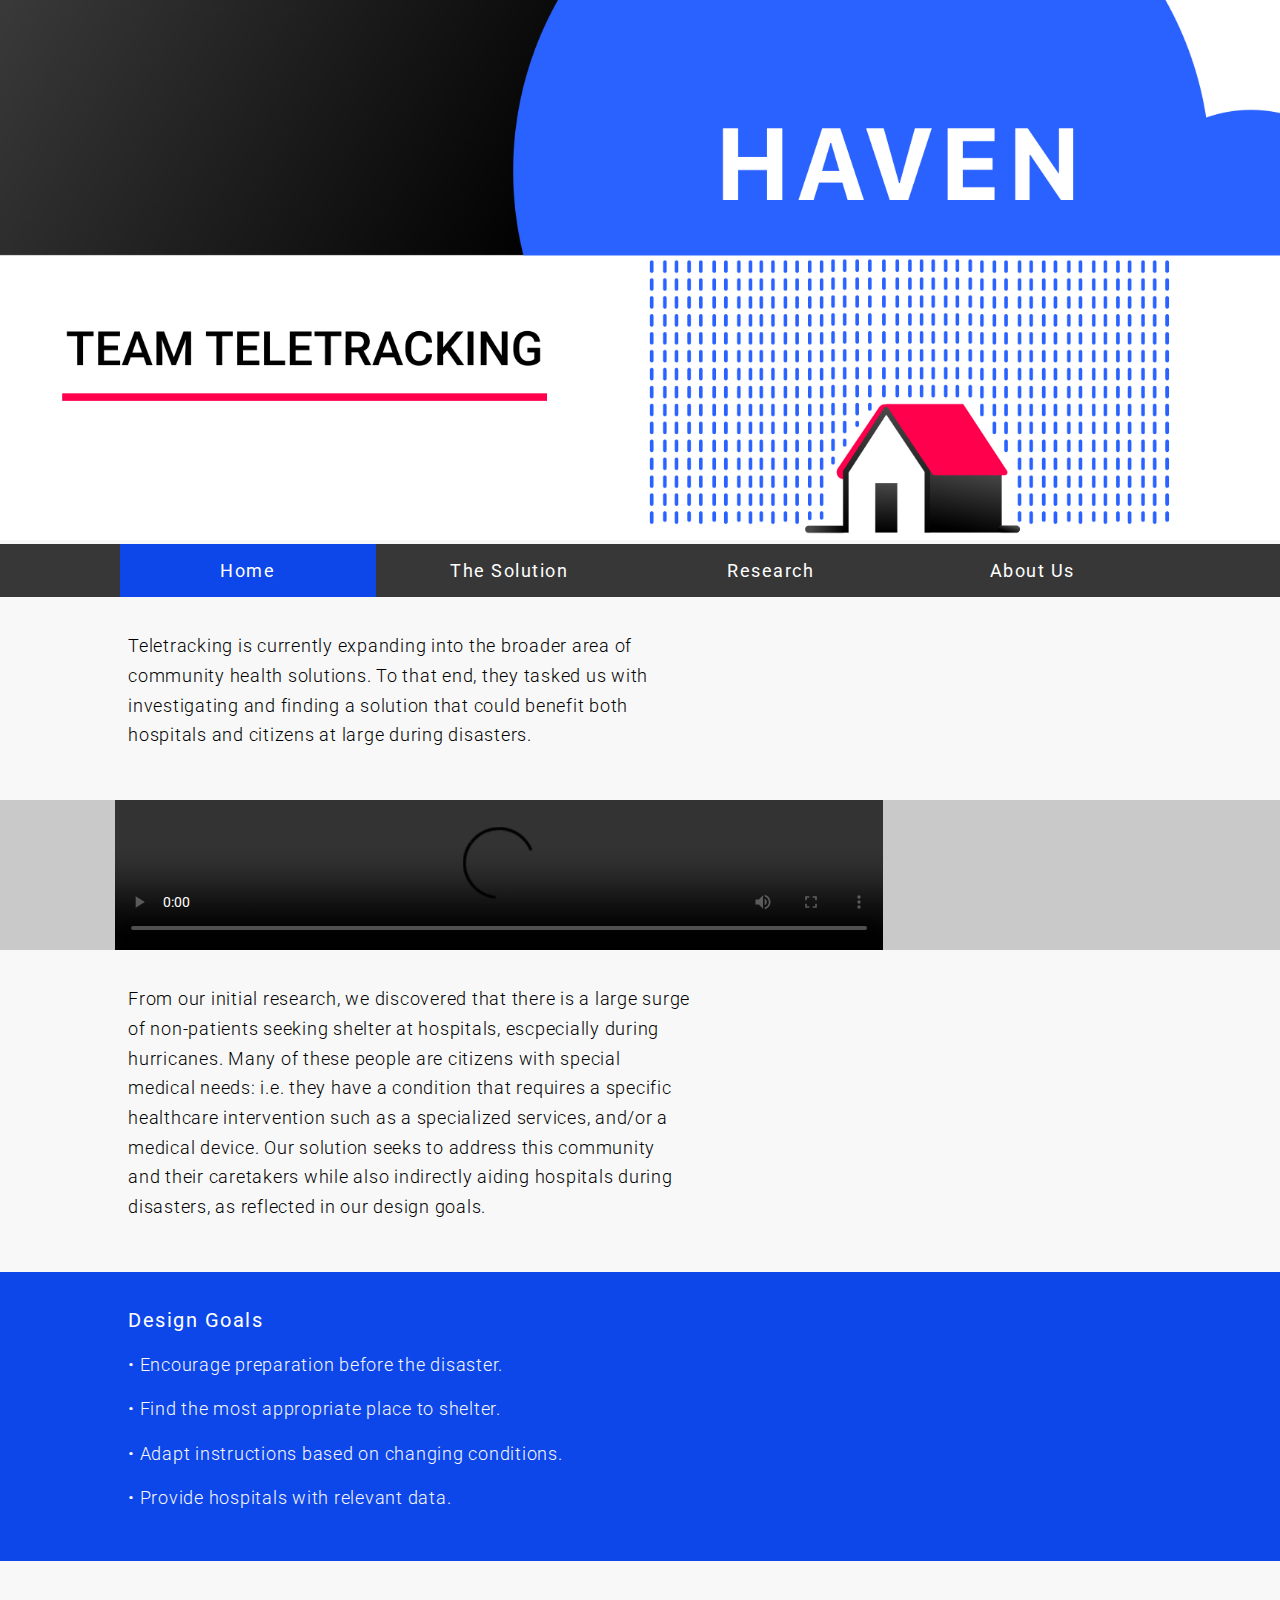
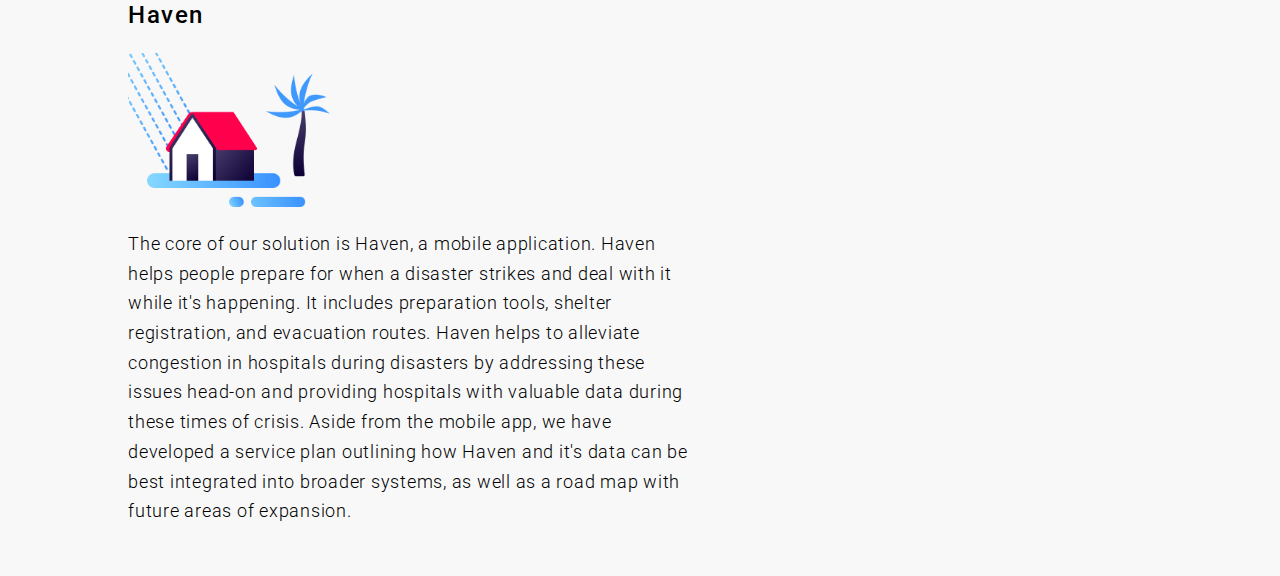
==== commit 36e9453e: "Add files via upload" ====
--- a/index.html
+++ b/index.html
@@ -9,7 +9,7 @@
 
     <body>
         <header>
-            <img id="headerImg" src="images/headers/home.jpg"/>
+            <img id="headerImg" src="images/headers/home.jpg" alt="Team Teletracking: Front Page."/>
         </header>
 
         <!-- Nav Bar -->
@@ -20,15 +20,9 @@
             <a href="aboutUs.html">About Us</a>
         </div>
 
-        <!--  Quote
-        <section id="quote">
-            <div class="hQuote">"We didn't want to turn any uninjured people away, so we ended up with 1,000 more people than we expected"</div>
-            <div class="hQuoteSource">Executive Director of Patient Capacity, Gulf Coast FL Hospital</div>
-        </section> -->
-
         <!-- The Problem -->
         <section id="theProblem">
-            <p class="text">The prompt given to us by our client, Teletracking, emphasized the role of hospitals in disaster situations. Specifically the fact that there’s a large surge of non-patients seeking shelter as hospitals are viewed as safe places and generally have a backup source of power. They wanted us to create a solution that would help citizens, including those with medical needs and their caretakers, better handle disasters as well as help alleviate the inflow situation in hospitals during disasters. This should, ideally, take the form of an app for citizens as well as data solutions for hospital employees in disasters.</p>
+            <p class="text">Teletracking is currently expanding into the broader area of community health solutions. To that end, they tasked us with investigating and finding a solution that could benefit both hospitals and citizens at large during disasters.</p>
         </section>
 
         <!-- Break Banner -->
@@ -38,23 +32,25 @@
             </video>
         </div>
 
+        <section id="probCont">
+            <p class="text">From our initial research, we discovered that there is a large surge of non-patients seeking shelter at hospitals, escpecially during hurricanes. Many of these people are citizens with special medical needs: i.e. they have a condition that requires a specific healthcare intervention such as a specialized services, and/or a medical device. Our solution seeks to address this community and their caretakers while also indirectly aiding hospitals during disasters, as reflected in our design goals.</p>
+        </section>
+
+        <section class="findings">
+            <p class="subHeading" id="subHFind">Design Goals</p>
+            <p class="textF">• Encourage preparation before the disaster.</p>
+            <p class="textF">• Find the most appropriate place to shelter.</p>
+            <p class="textF">• Adapt instructions based on changing conditions.</p>
+            <p class="textF">• Provide hospitals with relevant data.</p>
+        </section>
+
         <!-- App Summary-->
         <section id="theSolutionSummary">
-            <p class="heading">Our Solution</p>
-            <p class="subHeading">Haven</p>
-            <p class="text">The core of our solution is a mobile application. Haven helps people prepare for when a disaster strikes and deal with it while it's happening. It includes preparation tools, shelter registration, and evacuation routes. We specifically focused on hurricanes in Florida: Teletracking's clients having the greatest issues related are located along Florida's Gulf coast.</p>
-            <div class="appIcon"><img id="appIcon" src="images/appIcon.png"/></div>
-            <p class="text">Our research indicates that the surge of non-patients to hospitals during disasters stems from a lack of preparation. People either don't have what they need to shelter in place, or they aren't aware of their other options for sheltering. People with special medical needs and their caregivers especially contribute to the surge in hospitals during storms. Haven helps to alleviate congestion in hospitals during disasters by addressing these issues head on. It provides a step by step guide to preparation.  Users can also pre-register at medical needs shelters.</p>
-        </section>
-
-
-        <!-- Break Banner -->
-        <div class="banner"><image class="bannerImage" id="" src="images/.jpg" alt=""/></div>
-
-        <!-- Additional Solution Summary-->
-        <section id="addSolutionSummary">
-            <p class="subHeading">Additional Solutions</p>
-            <p class="text">Aside from the mobile app, we also developed a service plan outlining areas outside of the app and a road map with future uses of our solution. The service plan emphasizes the importance of data in helping hospitals manage patient inflows during disasters, playing to our client's strengths in bed tracking and patient management.</p>
+            <p class="heading">Haven</p>
+            <p>
+                <img id="houseI" src="images/house.png" alt=""/>
+            </p>
+            <p class="text">The core of our solution is Haven, a mobile application. Haven helps people prepare for when a disaster strikes and deal with it while it's happening. It includes preparation tools, shelter registration, and evacuation routes. Haven helps to alleviate congestion in hospitals during disasters by addressing these issues head-on and providing hospitals with valuable data during these times of crisis. Aside from the mobile app, we have  developed a service plan outlining how Haven and it's data can be best integrated into broader systems, as well as a road map with future areas of expansion.</p>
         </section>
 
 
--- a/css/style.css
+++ b/css/style.css
@@ -152,50 +152,6 @@
     color: white;
 }
 
-/*
-.titleWImage {
-    display: inline;
-}
-
-#appIcon {
-    width: 4%;
-}
-
-#imageApp{
-    width: 80%;
-}
-
-li {
-    font-size: 1rem;
-    font-weight: 200;
-    margin: .5rem;
-}
-
-#gifApp{
-    width: 20%;
-}
-
-#working{
-    width: 40%;
-}
-
-#servC{
-    width: 75%;
-}
-
-#roadM{
-    width: 75%;
-}
-
-#storyBoard{
-    width: 55%;
-}
-
-#stakeholderMap{
-    width: 65%;
-}
-*/
-
 
 /*********** ABOUT ************/
 #team {
@@ -239,6 +195,12 @@
     color: #C9C9C9;
 }
 
+
+/*********** MISC ************/
+
+#houseI {
+    width: 20%;
+}
 
 /*********** LIGHTBOX ************/
 .blockCont{
@@ -294,31 +256,6 @@
     background-color: rgba(55,55,55, 0.99)
 }
 
-.modal-content {/*
-  position: relative;
-  background-color: #f8f8f8;
-  margin: auto;
-  padding-left: 30%;
-  width: 65%;
-  max-width: 1000px;*/
-}
-
-.close {
-    color: #f8f8f8;
-    position: absolute;
-    top: 1%;
-    right: 1.5625rem;
-    font-size: 2.25rem;
-    font-weight: bold;
-}
-
-.close:hover,
-.close:focus {
-    color: #0D47EA;
-    text-decoration: none;
-    cursor: pointer;
-}
-
 .columnT {
     float: left;
     width: 35%;
@@ -333,6 +270,7 @@
     color: #f8f8f8;
     background-color: rgba(55,55,55, 0.95);
     font-size: 1.5rem;
+    line-height: 1.5rem;
     padding-left: 3rem;
     padding-right: 10%;
 }
@@ -341,6 +279,7 @@
     color: #f8f8f8;
     background-color: rgba(55,55,55, 0.95);
     font-size: 1.125rem;
+    line-height: 1.5rem;
     padding-left: 3rem;
     padding-right: 10%;
 }
@@ -388,19 +327,22 @@
     background-color: rgba(13,71,234, 0.75);
 }
 
-/* Caption text
-.caption-container {
-    position: left;
-    text-align: left;
-    background-color: black;
-    padding: 2px 16px;
-    color: white;
-}
-
-.active,
-.demo:hover {
-  opacity: 1;
-} */
+/* Close button */
+.close {
+    color: #f8f8f8;
+    position: absolute;
+    top: 1%;
+    right: 1.5625rem;
+    font-size: 2.25rem;
+    font-weight: bold;
+}
+
+.close:hover,
+.close:focus {
+    color: #0D47EA;
+    text-decoration: none;
+    cursor: pointer;
+}
 
 
 /*********** SCROLL ************/
@@ -414,10 +356,15 @@
 }
 
 
-/*********** SMALLER BREAK POINT ************/
+/*********** RESPONSIVE BREAK POINT ************/
 @media screen and (max-width: 770px){
     body{
         letter-spacing: 0.0625rem;
+    }
+
+    section {
+        padding-top: .5rem;
+        padding-bottom: .8rem;
     }
 
     #navbar a{
@@ -444,16 +391,19 @@
     .blockText{
         hyphens: auto;
         font-size: 1rem;
-        line-height: 1.4rem;
+        line-height: 1.2rem;
         margin-top: 12.5%;
     }
 
-}
-
-
-/*********** SMALLEST BREAK POINT ************/
-
-
-/*********** LARGEST BREAK POINT ************/
-
-
+    .insetTitle {;
+        font-size: 1rem;
+        line-height: 1.2rem;
+    }
+
+    .insetText {
+        font-size: .9rem;
+        line-height: 1rem;
+        padding-left: 3rem;
+    }
+
+}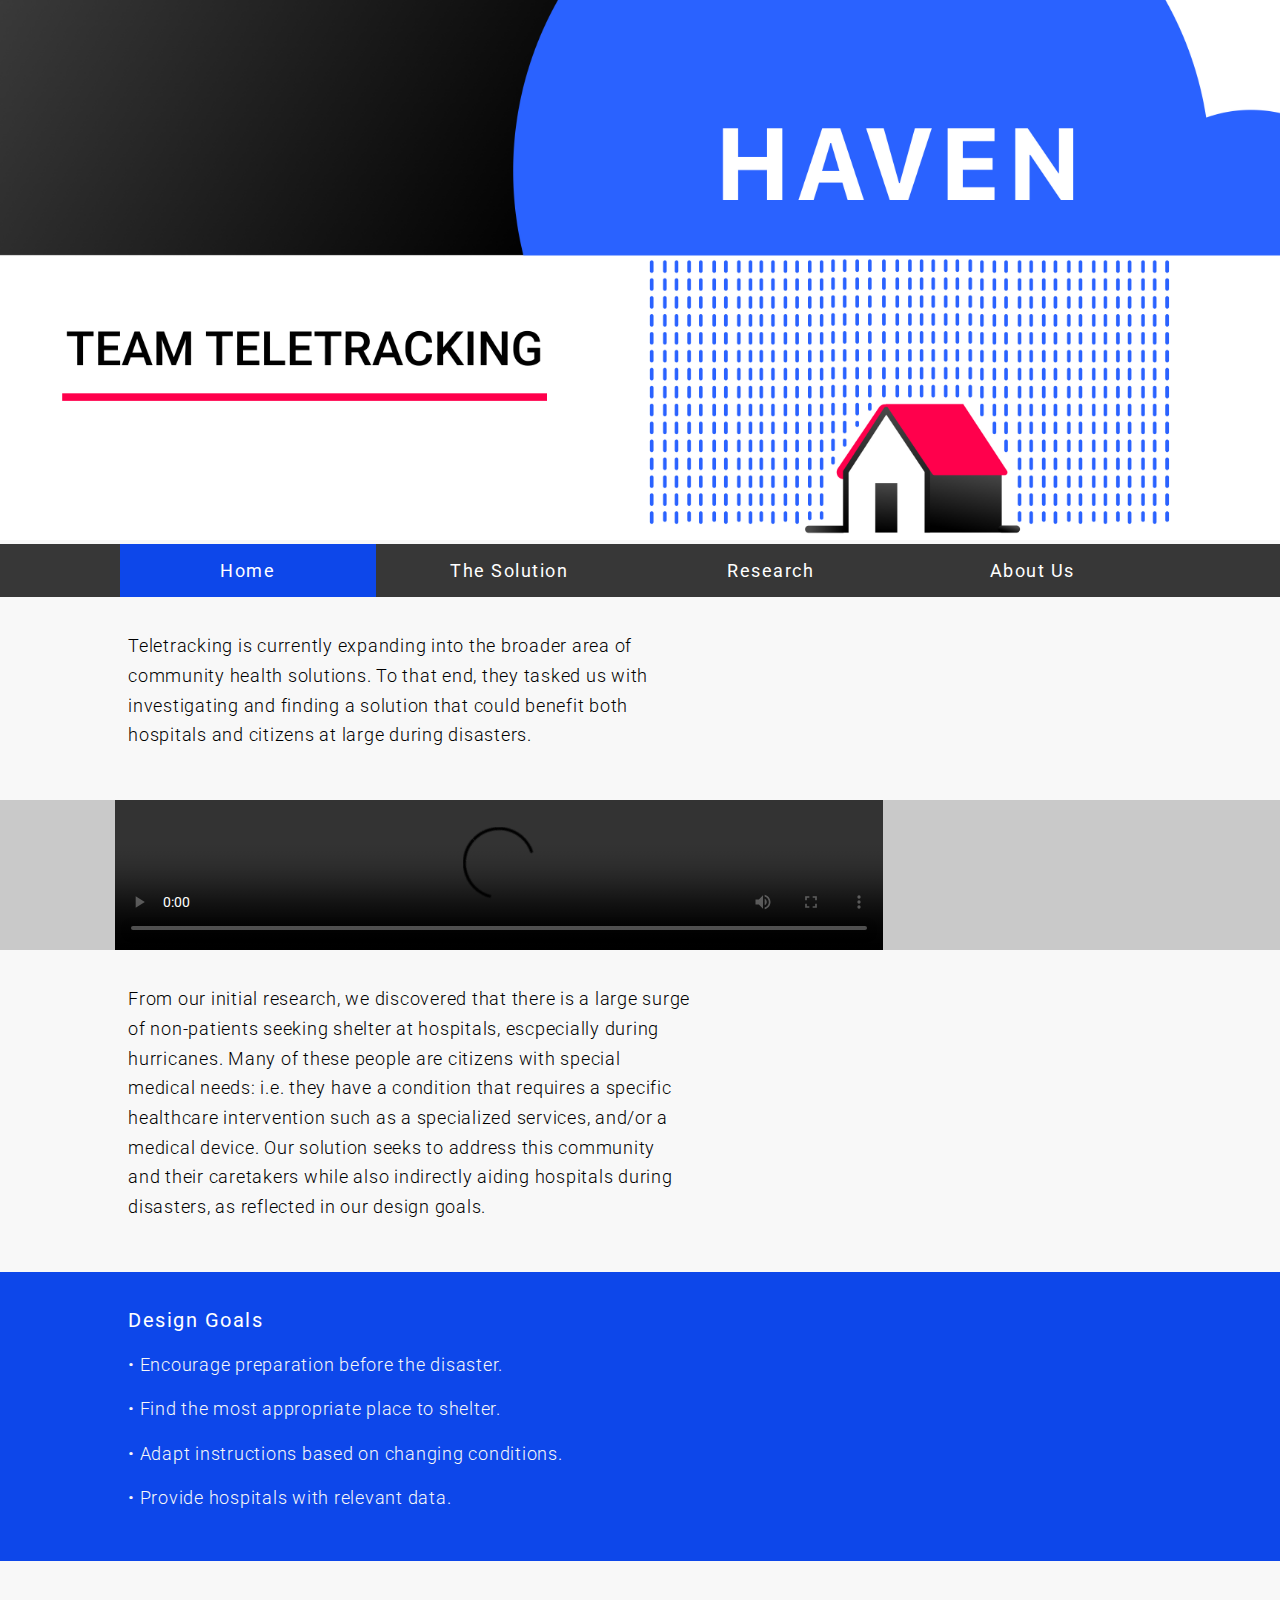
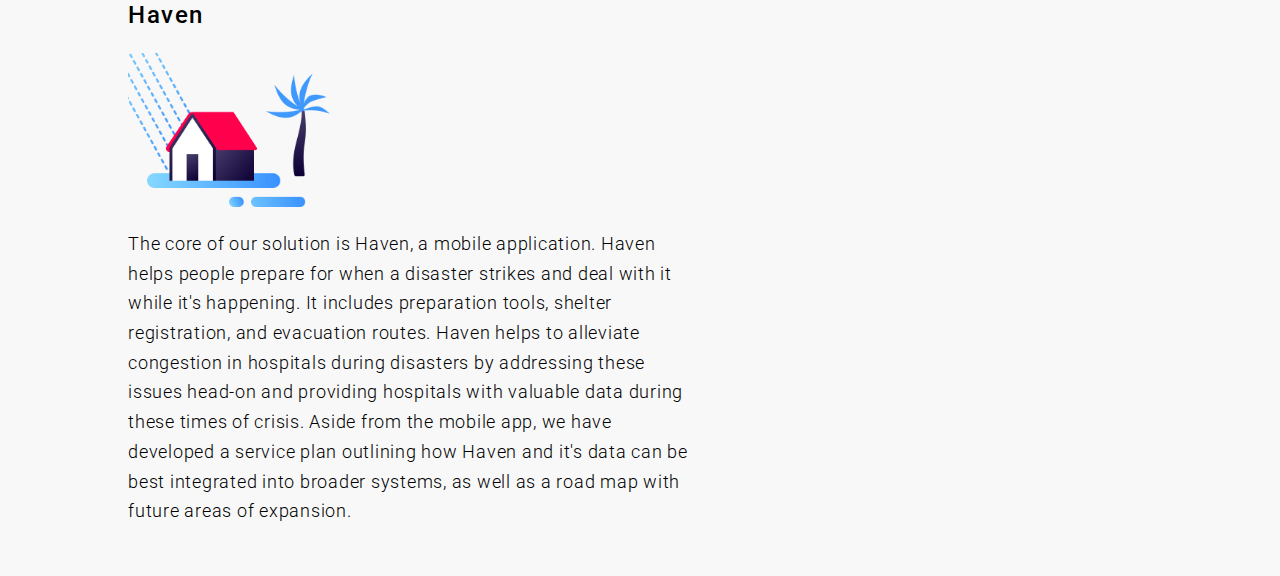
==== commit ea40c311: "Add files via upload" ====
--- a/index.html
+++ b/index.html
@@ -29,6 +29,7 @@
         <div class="banner">
             <video class="bannerImage" controls/>
                 <source src="videos/opening.mp4" type="video/mp4"/>
+                <!-- All sources in this video are used only for educational purposes and will be removed at the copyright holder's request. -->
             </video>
         </div>
 
--- a/css/style.css
+++ b/css/style.css
@@ -261,9 +261,19 @@
     width: 35%;
 }
 
+.columnT2 {
+    float: left;
+    width: 50%;
+}
+
 .columnI {
     float: left;
     width: 65%;
+}
+
+.columnI2 {
+    float: left;
+    width: 50%;
 }
 
 .insetTitle {
@@ -281,6 +291,24 @@
     font-size: 1.125rem;
     line-height: 1.5rem;
     padding-left: 3rem;
+    padding-right: 10%;
+}
+
+.insetTitle2 {
+    color: #f8f8f8;
+    background-color: rgba(55,55,55, 0.95);
+    font-size: 1.5rem;
+    line-height: 1.5rem;
+    padding-left: 6rem;
+    padding-right: 10%;
+}
+
+.insetText2 {
+    color: #f8f8f8;
+    background-color: rgba(55,55,55, 0.95);
+    font-size: 1.125rem;
+    line-height: 1.5rem;
+    padding-left: 6rem;
     padding-right: 10%;
 }
 
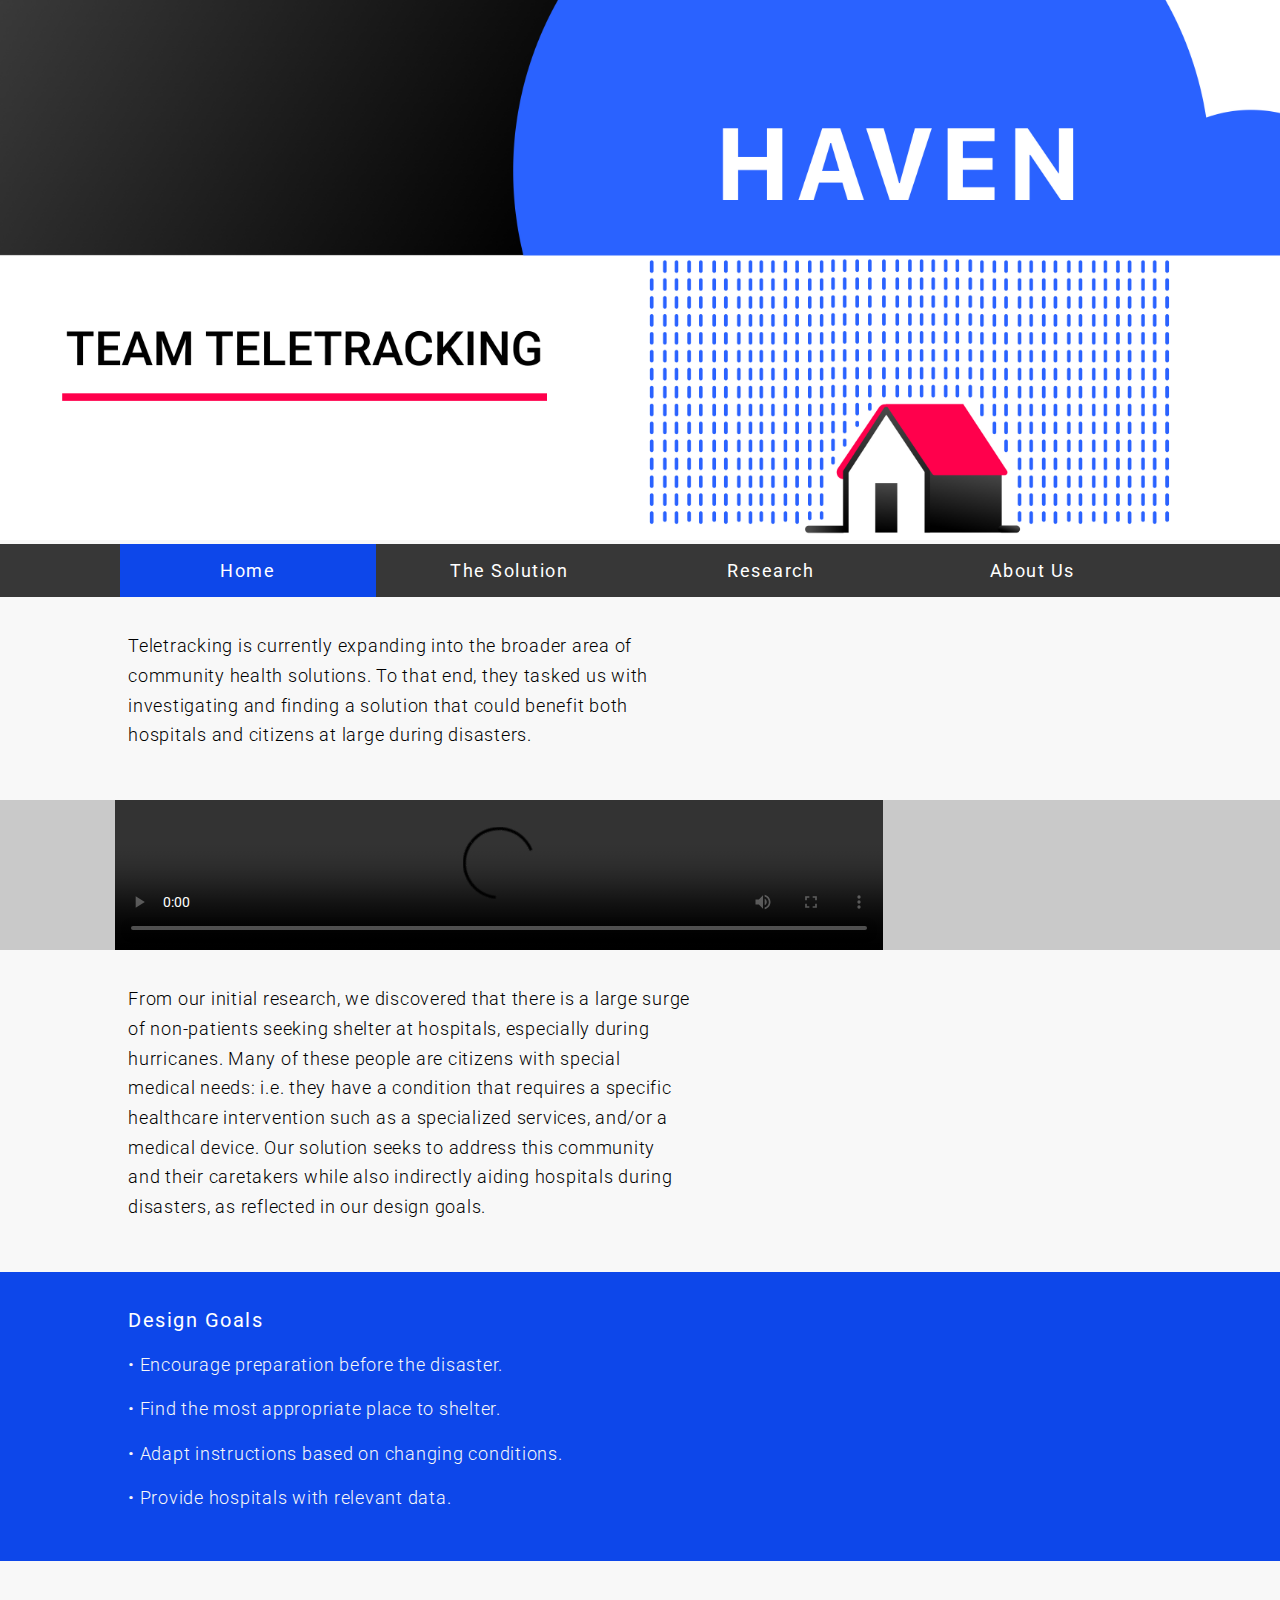
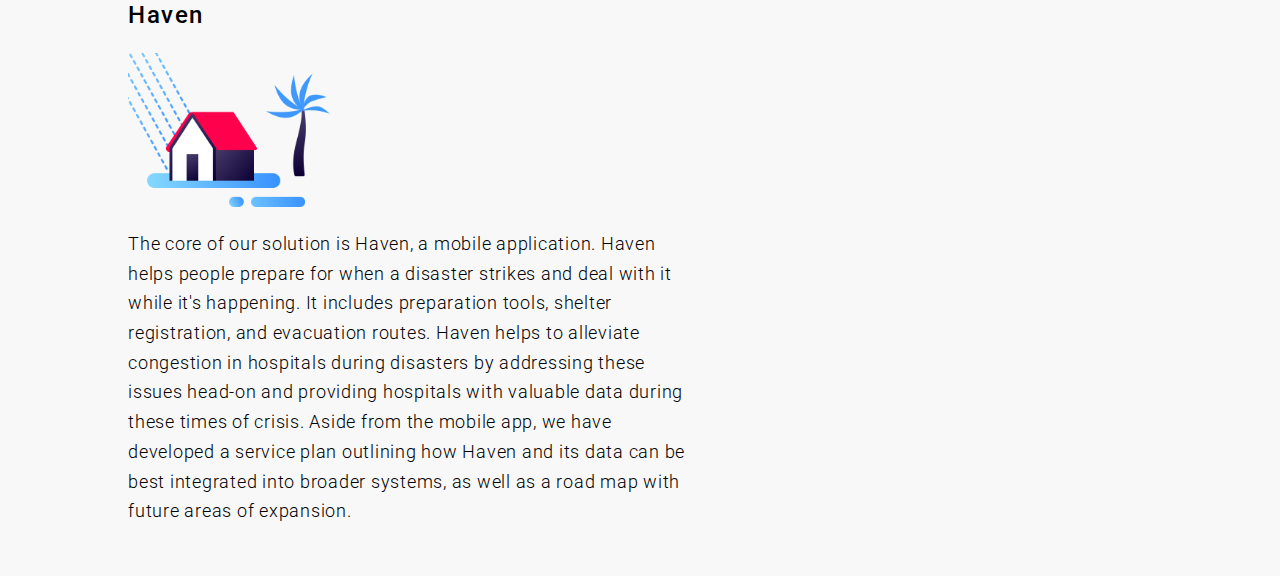
==== commit 24d56010: "Add files via upload" ====
--- a/index.html
+++ b/index.html
@@ -34,7 +34,7 @@
         </div>
 
         <section id="probCont">
-            <p class="text">From our initial research, we discovered that there is a large surge of non-patients seeking shelter at hospitals, escpecially during hurricanes. Many of these people are citizens with special medical needs: i.e. they have a condition that requires a specific healthcare intervention such as a specialized services, and/or a medical device. Our solution seeks to address this community and their caretakers while also indirectly aiding hospitals during disasters, as reflected in our design goals.</p>
+            <p class="text">From our initial research, we discovered that there is a large surge of non-patients seeking shelter at hospitals, especially during hurricanes. Many of these people are citizens with special medical needs: i.e. they have a condition that requires a specific healthcare intervention such as a specialized services, and/or a medical device. Our solution seeks to address this community and their caretakers while also indirectly aiding hospitals during disasters, as reflected in our design goals.</p>
         </section>
 
         <section class="findings">
@@ -51,7 +51,7 @@
             <p>
                 <img id="houseI" src="images/house.png" alt=""/>
             </p>
-            <p class="text">The core of our solution is Haven, a mobile application. Haven helps people prepare for when a disaster strikes and deal with it while it's happening. It includes preparation tools, shelter registration, and evacuation routes. Haven helps to alleviate congestion in hospitals during disasters by addressing these issues head-on and providing hospitals with valuable data during these times of crisis. Aside from the mobile app, we have  developed a service plan outlining how Haven and it's data can be best integrated into broader systems, as well as a road map with future areas of expansion.</p>
+            <p class="text">The core of our solution is Haven, a mobile application. Haven helps people prepare for when a disaster strikes and deal with it while it's happening. It includes preparation tools, shelter registration, and evacuation routes. Haven helps to alleviate congestion in hospitals during disasters by addressing these issues head-on and providing hospitals with valuable data during these times of crisis. Aside from the mobile app, we have  developed a service plan outlining how Haven and its data can be best integrated into broader systems, as well as a road map with future areas of expansion.</p>
         </section>
 
 
